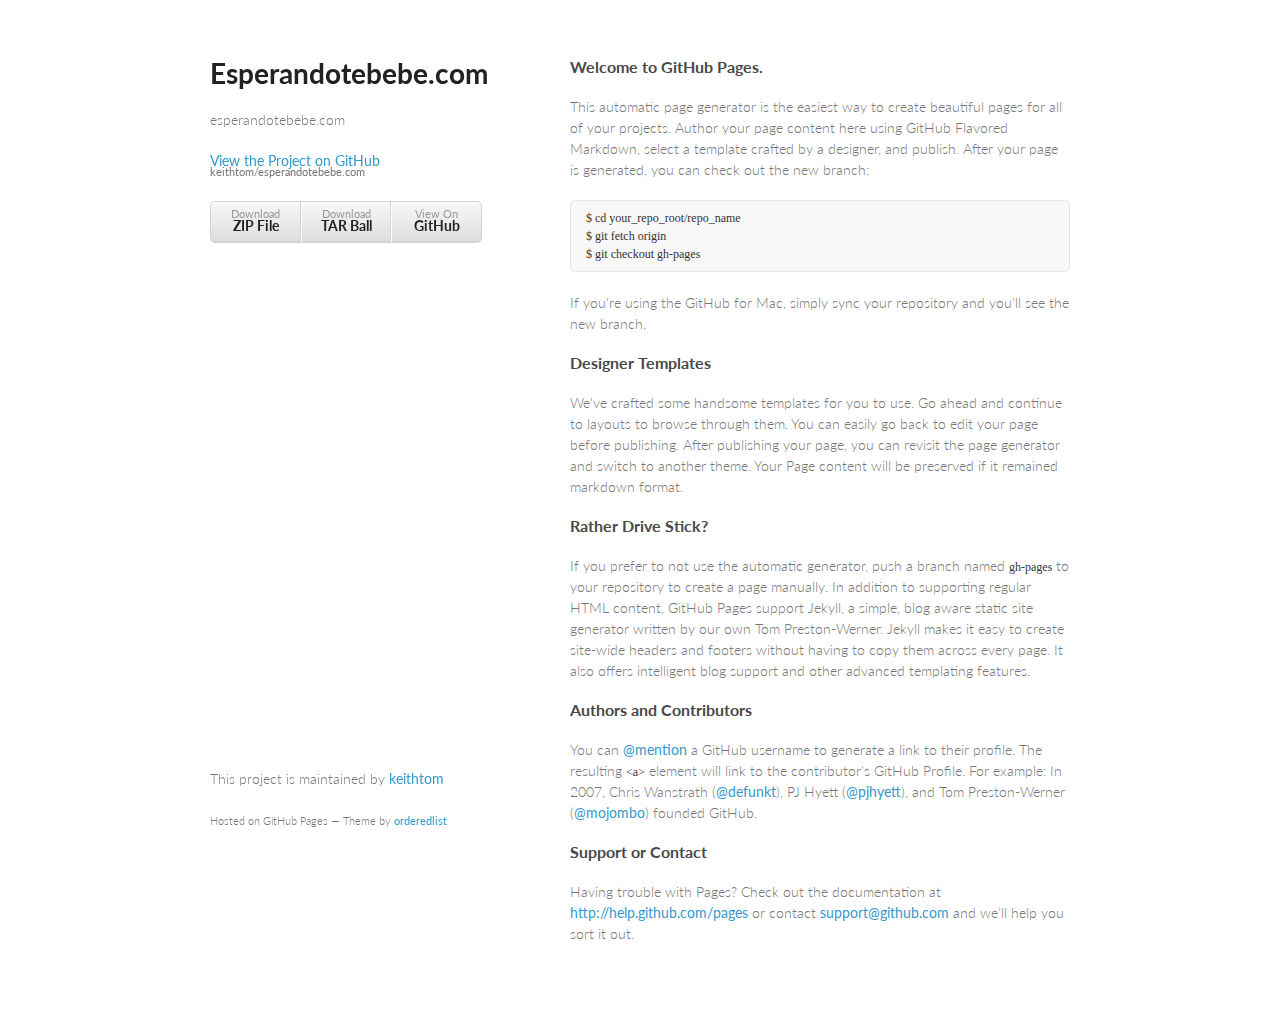
==== index.html @ 800784cc "Create gh-pages branch via GitHub" ====
<!doctype html>
<html>
  <head>
    <meta charset="utf-8">
    <meta http-equiv="X-UA-Compatible" content="chrome=1">
    <title>Esperandotebebe.com by keithtom</title>

    <link rel="stylesheet" href="stylesheets/styles.css">
    <link rel="stylesheet" href="stylesheets/pygment_trac.css">
    <meta name="viewport" content="width=device-width, initial-scale=1, user-scalable=no">
    <!--[if lt IE 9]>
    <script src="//html5shiv.googlecode.com/svn/trunk/html5.js"></script>
    <![endif]-->
  </head>
  <body>
    <div class="wrapper">
      <header>
        <h1>Esperandotebebe.com</h1>
        <p>esperandotebebe.com</p>

        <p class="view"><a href="https://github.com/keithtom/esperandotebebe.com">View the Project on GitHub <small>keithtom/esperandotebebe.com</small></a></p>


        <ul>
          <li><a href="https://github.com/keithtom/esperandotebebe.com/zipball/master">Download <strong>ZIP File</strong></a></li>
          <li><a href="https://github.com/keithtom/esperandotebebe.com/tarball/master">Download <strong>TAR Ball</strong></a></li>
          <li><a href="https://github.com/keithtom/esperandotebebe.com">View On <strong>GitHub</strong></a></li>
        </ul>
      </header>
      <section>
        <h3>Welcome to GitHub Pages.</h3>

<p>This automatic page generator is the easiest way to create beautiful pages for all of your projects. Author your page content here using GitHub Flavored Markdown, select a template crafted by a designer, and publish. After your page is generated, you can check out the new branch:</p>

<pre><code>$ cd your_repo_root/repo_name
$ git fetch origin
$ git checkout gh-pages
</code></pre>

<p>If you're using the GitHub for Mac, simply sync your repository and you'll see the new branch.</p>

<h3>Designer Templates</h3>

<p>We've crafted some handsome templates for you to use. Go ahead and continue to layouts to browse through them. You can easily go back to edit your page before publishing. After publishing your page, you can revisit the page generator and switch to another theme. Your Page content will be preserved if it remained markdown format.</p>

<h3>Rather Drive Stick?</h3>

<p>If you prefer to not use the automatic generator, push a branch named <code>gh-pages</code> to your repository to create a page manually. In addition to supporting regular HTML content, GitHub Pages support Jekyll, a simple, blog aware static site generator written by our own Tom Preston-Werner. Jekyll makes it easy to create site-wide headers and footers without having to copy them across every page. It also offers intelligent blog support and other advanced templating features.</p>

<h3>Authors and Contributors</h3>

<p>You can <a href="https://github.com/blog/821" class="user-mention">@mention</a> a GitHub username to generate a link to their profile. The resulting <code>&lt;a&gt;</code> element will link to the contributor's GitHub Profile. For example: In 2007, Chris Wanstrath (<a href="https://github.com/defunkt" class="user-mention">@defunkt</a>), PJ Hyett (<a href="https://github.com/pjhyett" class="user-mention">@pjhyett</a>), and Tom Preston-Werner (<a href="https://github.com/mojombo" class="user-mention">@mojombo</a>) founded GitHub.</p>

<h3>Support or Contact</h3>

<p>Having trouble with Pages? Check out the documentation at <a href="http://help.github.com/pages">http://help.github.com/pages</a> or contact <a href="mailto:support@github.com">support@github.com</a> and we’ll help you sort it out.</p>
      </section>
      <footer>
        <p>This project is maintained by <a href="https://github.com/keithtom">keithtom</a></p>
        <p><small>Hosted on GitHub Pages &mdash; Theme by <a href="https://github.com/orderedlist">orderedlist</a></small></p>
      </footer>
    </div>
    <script src="javascripts/scale.fix.js"></script>
    
  </body>
</html>
---- stylesheets/styles.css ----
@import url(https://fonts.googleapis.com/css?family=Lato:300italic,700italic,300,700);

body {
  padding:50px;
  font:14px/1.5 Lato, "Helvetica Neue", Helvetica, Arial, sans-serif;
  color:#777;
  font-weight:300;
}

h1, h2, h3, h4, h5, h6 {
  color:#222;
  margin:0 0 20px;
}

p, ul, ol, table, pre, dl {
  margin:0 0 20px;
}

h1, h2, h3 {
  line-height:1.1;
}

h1 {
  font-size:28px;
}

h2 {
  color:#393939;
}

h3, h4, h5, h6 {
  color:#494949;
}

a {
  color:#39c;
  font-weight:400;
  text-decoration:none;
}

a small {
  font-size:11px;
  color:#777;
  margin-top:-0.6em;
  display:block;
}

.wrapper {
  width:860px;
  margin:0 auto;
}

blockquote {
  border-left:1px solid #e5e5e5;
  margin:0;
  padding:0 0 0 20px;
  font-style:italic;
}

code, pre {
  font-family:Monaco, Bitstream Vera Sans Mono, Lucida Console, Terminal;
  color:#333;
  font-size:12px;
}

pre {
  padding:8px 15px;
  background: #f8f8f8;  
  border-radius:5px;
  border:1px solid #e5e5e5;
  overflow-x: auto;
}

table {
  width:100%;
  border-collapse:collapse;
}

th, td {
  text-align:left;
  padding:5px 10px;
  border-bottom:1px solid #e5e5e5;
}

dt {
  color:#444;
  font-weight:700;
}

th {
  color:#444;
}

img {
  max-width:100%;
}

header {
  width:270px;
  float:left;
  position:fixed;
}

header ul {
  list-style:none;
  height:40px;
  
  padding:0;
  
  background: #eee;
  background: -moz-linear-gradient(top, #f8f8f8 0%, #dddddd 100%);
  background: -webkit-gradient(linear, left top, left bottom, color-stop(0%,#f8f8f8), color-stop(100%,#dddddd));
  background: -webkit-linear-gradient(top, #f8f8f8 0%,#dddddd 100%);
  background: -o-linear-gradient(top, #f8f8f8 0%,#dddddd 100%);
  background: -ms-linear-gradient(top, #f8f8f8 0%,#dddddd 100%);
  background: linear-gradient(top, #f8f8f8 0%,#dddddd 100%);
  
  border-radius:5px;
  border:1px solid #d2d2d2;
  box-shadow:inset #fff 0 1px 0, inset rgba(0,0,0,0.03) 0 -1px 0;
  width:270px;
}

header li {
  width:89px;
  float:left;
  border-right:1px solid #d2d2d2;
  height:40px;
}

header ul a {
  line-height:1;
  font-size:11px;
  color:#999;
  display:block;
  text-align:center;
  padding-top:6px;
  height:40px;
}

strong {
  color:#222;
  font-weight:700;
}

header ul li + li {
  width:88px;
  border-left:1px solid #fff;
}

header ul li + li + li {
  border-right:none;
  width:89px;
}

header ul a strong {
  font-size:14px;
  display:block;
  color:#222;
}

section {
  width:500px;
  float:right;
  padding-bottom:50px;
}

small {
  font-size:11px;
}

hr {
  border:0;
  background:#e5e5e5;
  height:1px;
  margin:0 0 20px;
}

footer {
  width:270px;
  float:left;
  position:fixed;
  bottom:50px;
}

@media print, screen and (max-width: 960px) {
  
  div.wrapper {
    width:auto;
    margin:0;
  }
  
  header, section, footer {
    float:none;
    position:static;
    width:auto;
  }
  
  header {
    padding-right:320px;
  }
  
  section {
    border:1px solid #e5e5e5;
    border-width:1px 0;
    padding:20px 0;
    margin:0 0 20px;
  }
  
  header a small {
    display:inline;
  }
  
  header ul {
    position:absolute;
    right:50px;
    top:52px;
  }
}

@media print, screen and (max-width: 720px) {
  body {
    word-wrap:break-word;
  }
  
  header {
    padding:0;
  }
  
  header ul, header p.view {
    position:static;
  }
  
  pre, code {
    word-wrap:normal;
  }
}

@media print, screen and (max-width: 480px) {
  body {
    padding:15px;
  }
  
  header ul {
    display:none;
  }
}

@media print {
  body {
    padding:0.4in;
    font-size:12pt;
    color:#444;
  }
}
---- stylesheets/pygment_trac.css ----
.highlight  { background: #ffffff; }
.highlight .c { color: #999988; font-style: italic } /* Comment */
.highlight .err { color: #a61717; background-color: #e3d2d2 } /* Error */
.highlight .k { font-weight: bold } /* Keyword */
.highlight .o { font-weight: bold } /* Operator */
.highlight .cm { color: #999988; font-style: italic } /* Comment.Multiline */
.highlight .cp { color: #999999; font-weight: bold } /* Comment.Preproc */
.highlight .c1 { color: #999988; font-style: italic } /* Comment.Single */
.highlight .cs { color: #999999; font-weight: bold; font-style: italic } /* Comment.Special */
.highlight .gd { color: #000000; background-color: #ffdddd } /* Generic.Deleted */
.highlight .gd .x { color: #000000; background-color: #ffaaaa } /* Generic.Deleted.Specific */
.highlight .ge { font-style: italic } /* Generic.Emph */
.highlight .gr { color: #aa0000 } /* Generic.Error */
.highlight .gh { color: #999999 } /* Generic.Heading */
.highlight .gi { color: #000000; background-color: #ddffdd } /* Generic.Inserted */
.highlight .gi .x { color: #000000; background-color: #aaffaa } /* Generic.Inserted.Specific */
.highlight .go { color: #888888 } /* Generic.Output */
.highlight .gp { color: #555555 } /* Generic.Prompt */
.highlight .gs { font-weight: bold } /* Generic.Strong */
.highlight .gu { color: #800080; font-weight: bold; } /* Generic.Subheading */
.highlight .gt { color: #aa0000 } /* Generic.Traceback */
.highlight .kc { font-weight: bold } /* Keyword.Constant */
.highlight .kd { font-weight: bold } /* Keyword.Declaration */
.highlight .kn { font-weight: bold } /* Keyword.Namespace */
.highlight .kp { font-weight: bold } /* Keyword.Pseudo */
.highlight .kr { font-weight: bold } /* Keyword.Reserved */
.highlight .kt { color: #445588; font-weight: bold } /* Keyword.Type */
.highlight .m { color: #009999 } /* Literal.Number */
.highlight .s { color: #d14 } /* Literal.String */
.highlight .na { color: #008080 } /* Name.Attribute */
.highlight .nb { color: #0086B3 } /* Name.Builtin */
.highlight .nc { color: #445588; font-weight: bold } /* Name.Class */
.highlight .no { color: #008080 } /* Name.Constant */
.highlight .ni { color: #800080 } /* Name.Entity */
.highlight .ne { color: #990000; font-weight: bold } /* Name.Exception */
.highlight .nf { color: #990000; font-weight: bold } /* Name.Function */
.highlight .nn { color: #555555 } /* Name.Namespace */
.highlight .nt { color: #000080 } /* Name.Tag */
.highlight .nv { color: #008080 } /* Name.Variable */
.highlight .ow { font-weight: bold } /* Operator.Word */
.highlight .w { color: #bbbbbb } /* Text.Whitespace */
.highlight .mf { color: #009999 } /* Literal.Number.Float */
.highlight .mh { color: #009999 } /* Literal.Number.Hex */
.highlight .mi { color: #009999 } /* Literal.Number.Integer */
.highlight .mo { color: #009999 } /* Literal.Number.Oct */
.highlight .sb { color: #d14 } /* Literal.String.Backtick */
.highlight .sc { color: #d14 } /* Literal.String.Char */
.highlight .sd { color: #d14 } /* Literal.String.Doc */
.highlight .s2 { color: #d14 } /* Literal.String.Double */
.highlight .se { color: #d14 } /* Literal.String.Escape */
.highlight .sh { color: #d14 } /* Literal.String.Heredoc */
.highlight .si { color: #d14 } /* Literal.String.Interpol */
.highlight .sx { color: #d14 } /* Literal.String.Other */
.highlight .sr { color: #009926 } /* Literal.String.Regex */
.highlight .s1 { color: #d14 } /* Literal.String.Single */
.highlight .ss { color: #990073 } /* Literal.String.Symbol */
.highlight .bp { color: #999999 } /* Name.Builtin.Pseudo */
.highlight .vc { color: #008080 } /* Name.Variable.Class */
.highlight .vg { color: #008080 } /* Name.Variable.Global */
.highlight .vi { color: #008080 } /* Name.Variable.Instance */
.highlight .il { color: #009999 } /* Literal.Number.Integer.Long */

.type-csharp .highlight .k { color: #0000FF }
.type-csharp .highlight .kt { color: #0000FF }
.type-csharp .highlight .nf { color: #000000; font-weight: normal }
.type-csharp .highlight .nc { color: #2B91AF }
.type-csharp .highlight .nn { color: #000000 }
.type-csharp .highlight .s { color: #A31515 }
.type-csharp .highlight .sc { color: #A31515 }
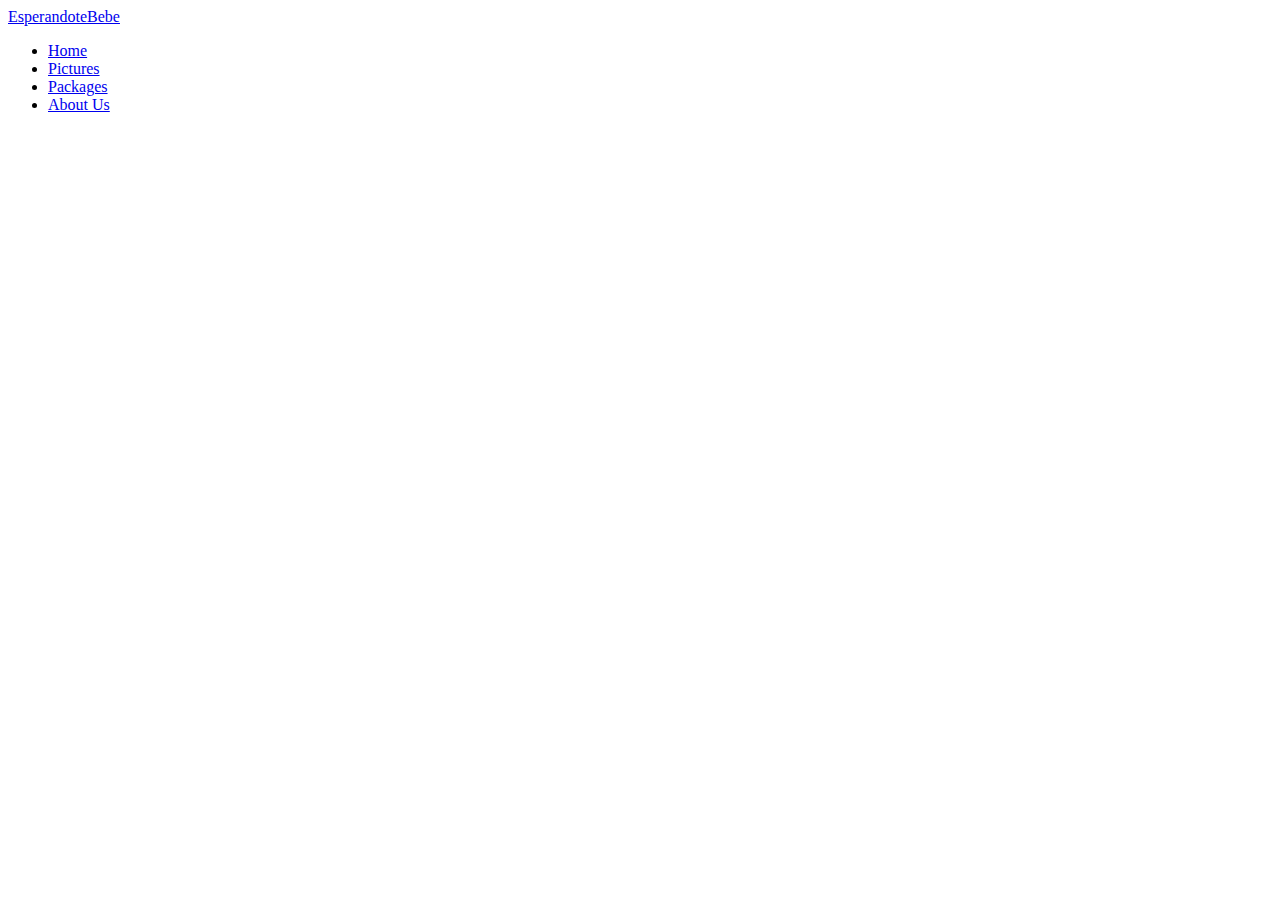
==== commit 651306a2: "header draft" ====
--- a/index.html
+++ b/index.html
@@ -1,66 +1,39 @@
-<!doctype html>
-<html>
+<!DOCTYPE html>
+<html lang="en">
   <head>
     <meta charset="utf-8">
-    <meta http-equiv="X-UA-Compatible" content="chrome=1">
-    <title>Esperandotebebe.com by keithtom</title>
+    <title>Esperandotebebe.com</title>
+    <meta name="viewport" content="width=device-width, initial-scale=1.0">
 
-    <link rel="stylesheet" href="stylesheets/styles.css">
-    <link rel="stylesheet" href="stylesheets/pygment_trac.css">
-    <meta name="viewport" content="width=device-width, initial-scale=1, user-scalable=no">
+    <link href="css/bootstrap.min.css" rel="stylesheet">
+    <link href="css/bootstrap-responsive.min.css" rel="stylesheet">
+
+    <!-- Le HTML5 shim, for IE6-8 support of HTML5 elements -->
     <!--[if lt IE 9]>
-    <script src="//html5shiv.googlecode.com/svn/trunk/html5.js"></script>
+      <script src="http://html5shim.googlecode.com/svn/trunk/html5.js"></script>
     <![endif]-->
+
+    <link rel="shortcut icon" href="/img/favicon.ico">
   </head>
   <body>
-    <div class="wrapper">
-      <header>
-        <h1>Esperandotebebe.com</h1>
-        <p>esperandotebebe.com</p>
-
-        <p class="view"><a href="https://github.com/keithtom/esperandotebebe.com">View the Project on GitHub <small>keithtom/esperandotebebe.com</small></a></p>
-
-
-        <ul>
-          <li><a href="https://github.com/keithtom/esperandotebebe.com/zipball/master">Download <strong>ZIP File</strong></a></li>
-          <li><a href="https://github.com/keithtom/esperandotebebe.com/tarball/master">Download <strong>TAR Ball</strong></a></li>
-          <li><a href="https://github.com/keithtom/esperandotebebe.com">View On <strong>GitHub</strong></a></li>
-        </ul>
-      </header>
-      <section>
-        <h3>Welcome to GitHub Pages.</h3>
-
-<p>This automatic page generator is the easiest way to create beautiful pages for all of your projects. Author your page content here using GitHub Flavored Markdown, select a template crafted by a designer, and publish. After your page is generated, you can check out the new branch:</p>
-
-<pre><code>$ cd your_repo_root/repo_name
-$ git fetch origin
-$ git checkout gh-pages
-</code></pre>
-
-<p>If you're using the GitHub for Mac, simply sync your repository and you'll see the new branch.</p>
-
-<h3>Designer Templates</h3>
-
-<p>We've crafted some handsome templates for you to use. Go ahead and continue to layouts to browse through them. You can easily go back to edit your page before publishing. After publishing your page, you can revisit the page generator and switch to another theme. Your Page content will be preserved if it remained markdown format.</p>
-
-<h3>Rather Drive Stick?</h3>
-
-<p>If you prefer to not use the automatic generator, push a branch named <code>gh-pages</code> to your repository to create a page manually. In addition to supporting regular HTML content, GitHub Pages support Jekyll, a simple, blog aware static site generator written by our own Tom Preston-Werner. Jekyll makes it easy to create site-wide headers and footers without having to copy them across every page. It also offers intelligent blog support and other advanced templating features.</p>
-
-<h3>Authors and Contributors</h3>
-
-<p>You can <a href="https://github.com/blog/821" class="user-mention">@mention</a> a GitHub username to generate a link to their profile. The resulting <code>&lt;a&gt;</code> element will link to the contributor's GitHub Profile. For example: In 2007, Chris Wanstrath (<a href="https://github.com/defunkt" class="user-mention">@defunkt</a>), PJ Hyett (<a href="https://github.com/pjhyett" class="user-mention">@pjhyett</a>), and Tom Preston-Werner (<a href="https://github.com/mojombo" class="user-mention">@mojombo</a>) founded GitHub.</p>
-
-<h3>Support or Contact</h3>
-
-<p>Having trouble with Pages? Check out the documentation at <a href="http://help.github.com/pages">http://help.github.com/pages</a> or contact <a href="mailto:support@github.com">support@github.com</a> and we’ll help you sort it out.</p>
-      </section>
-      <footer>
-        <p>This project is maintained by <a href="https://github.com/keithtom">keithtom</a></p>
-        <p><small>Hosted on GitHub Pages &mdash; Theme by <a href="https://github.com/orderedlist">orderedlist</a></small></p>
-      </footer>
+    <div class="navbar navbar-fixed-top">
+      <div class="navbar-inner">
+        <div class="container">
+          <a class="brand" href="#">
+            EsperandoteBebe
+          </a>
+          <ul class="nav pull-right">
+            <li class="active">
+              <a href="#">Home</a>
+            </li>
+            <li><a href="#">Pictures</a></li>
+            <li><a href="#">Packages</a></li>
+            <li><a href="#">About Us</a></li>
+          </ul>
+        </div>
+      </div>
     </div>
-    <script src="javascripts/scale.fix.js"></script>
-    
+    <script src="https://ajax.googleapis.com/ajax/libs/jquery/1.7.2/jquery.js"></script>
+    <script src="js/bootstrap.min.js"></script>
   </body>
-</html>+</html>
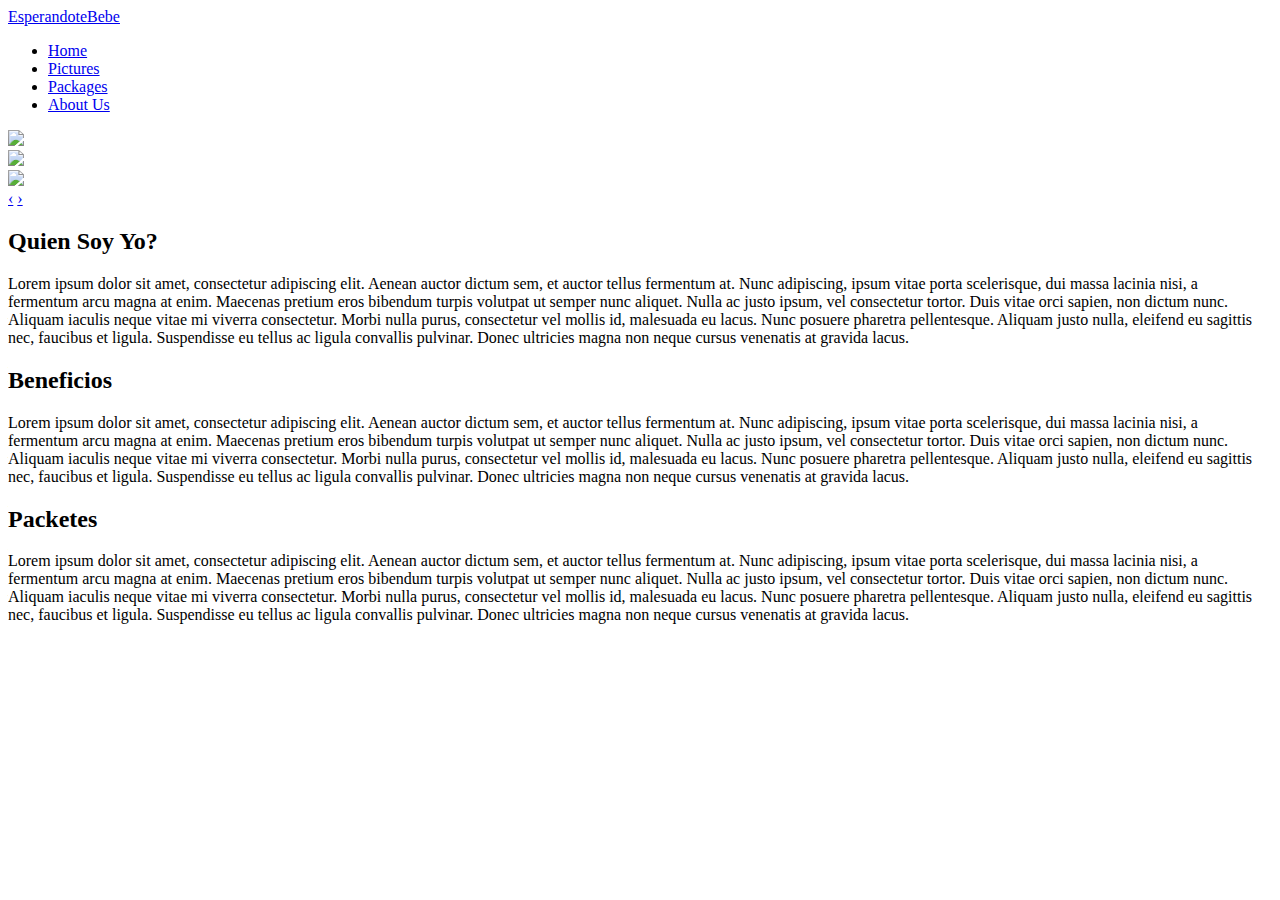
==== commit 587a8601: "add google analytics" ====
--- a/index.html
+++ b/index.html
@@ -6,7 +6,7 @@
     <meta name="viewport" content="width=device-width, initial-scale=1.0">
 
     <link href="css/bootstrap.min.css" rel="stylesheet">
-    <link href="css/bootstrap-responsive.min.css" rel="stylesheet">
+    <link href="css/esperandotebebe.css" rel="stylesheet">
 
     <!-- Le HTML5 shim, for IE6-8 support of HTML5 elements -->
     <!--[if lt IE 9]>
@@ -16,6 +16,8 @@
     <link rel="shortcut icon" href="/img/favicon.ico">
   </head>
   <body>
+
+    <!-- Navbar -->
     <div class="navbar navbar-fixed-top">
       <div class="navbar-inner">
         <div class="container">
@@ -33,7 +35,57 @@
         </div>
       </div>
     </div>
+
+    <div class="container">
+      <div class="row">
+        <div class="span12">
+          <!-- Carousel -->
+          <div id="myCarousel" class="carousel slide">
+            <div class="carousel-inner">
+              <div class="active item">
+                <img src="img/carousel/mama1.jpg"/>
+              </div>
+              <div class="item">
+                <img src="img/carousel/work5.jpg"/>
+              </div>
+              <div class="item">
+                <img src="img/carousel/work4.jpg"/>
+              </div>
+            </div>
+            <!-- Carousel nav -->
+            <a class="carousel-control left" href="#myCarousel" data-slide="prev">&lsaquo;</a>
+            <a class="carousel-control right" href="#myCarousel" data-slide="next">&rsaquo;</a>
+          </div>
+        </div>
+      </div>
+
+      <div class="row">
+        <div class="span4">
+          <h2>Quien Soy Yo?</h2>
+          <p>
+            Lorem ipsum dolor sit amet, consectetur adipiscing elit. Aenean auctor dictum sem, et auctor tellus fermentum at. Nunc adipiscing, ipsum vitae porta scelerisque, dui massa lacinia nisi, a fermentum arcu magna at enim. Maecenas pretium eros bibendum turpis volutpat ut semper nunc aliquet. Nulla ac justo ipsum, vel consectetur tortor. Duis vitae orci sapien, non dictum nunc. Aliquam iaculis neque vitae mi viverra consectetur. Morbi nulla purus, consectetur vel mollis id, malesuada eu lacus. Nunc posuere pharetra pellentesque. Aliquam justo nulla, eleifend eu sagittis nec, faucibus et ligula. Suspendisse eu tellus ac ligula convallis pulvinar. Donec ultricies magna non neque cursus venenatis at gravida lacus.
+          </p>
+        </div>
+        <div class="span4">
+          <h2>Beneficios</h2>
+          <p>
+            Lorem ipsum dolor sit amet, consectetur adipiscing elit. Aenean auctor dictum sem, et auctor tellus fermentum at. Nunc adipiscing, ipsum vitae porta scelerisque, dui massa lacinia nisi, a fermentum arcu magna at enim. Maecenas pretium eros bibendum turpis volutpat ut semper nunc aliquet. Nulla ac justo ipsum, vel consectetur tortor. Duis vitae orci sapien, non dictum nunc. Aliquam iaculis neque vitae mi viverra consectetur. Morbi nulla purus, consectetur vel mollis id, malesuada eu lacus. Nunc posuere pharetra pellentesque. Aliquam justo nulla, eleifend eu sagittis nec, faucibus et ligula. Suspendisse eu tellus ac ligula convallis pulvinar. Donec ultricies magna non neque cursus venenatis at gravida lacus.
+          </p>
+        </div>
+        <div class="span4">
+          <h2>Packetes</h2>
+          <p>
+            Lorem ipsum dolor sit amet, consectetur adipiscing elit. Aenean auctor dictum sem, et auctor tellus fermentum at. Nunc adipiscing, ipsum vitae porta scelerisque, dui massa lacinia nisi, a fermentum arcu magna at enim. Maecenas pretium eros bibendum turpis volutpat ut semper nunc aliquet. Nulla ac justo ipsum, vel consectetur tortor. Duis vitae orci sapien, non dictum nunc. Aliquam iaculis neque vitae mi viverra consectetur. Morbi nulla purus, consectetur vel mollis id, malesuada eu lacus. Nunc posuere pharetra pellentesque. Aliquam justo nulla, eleifend eu sagittis nec, faucibus et ligula. Suspendisse eu tellus ac ligula convallis pulvinar. Donec ultricies magna non neque cursus venenatis at gravida lacus.
+          </p>
+        </div>
+      </div>
+    </div>
+
     <script src="https://ajax.googleapis.com/ajax/libs/jquery/1.7.2/jquery.js"></script>
     <script src="js/bootstrap.min.js"></script>
+    <script src="js/google_analytics.js"></script>
+    <script type="text/javascript">
+      $('.carousel').carousel();
+    </script>
   </body>
 </html>
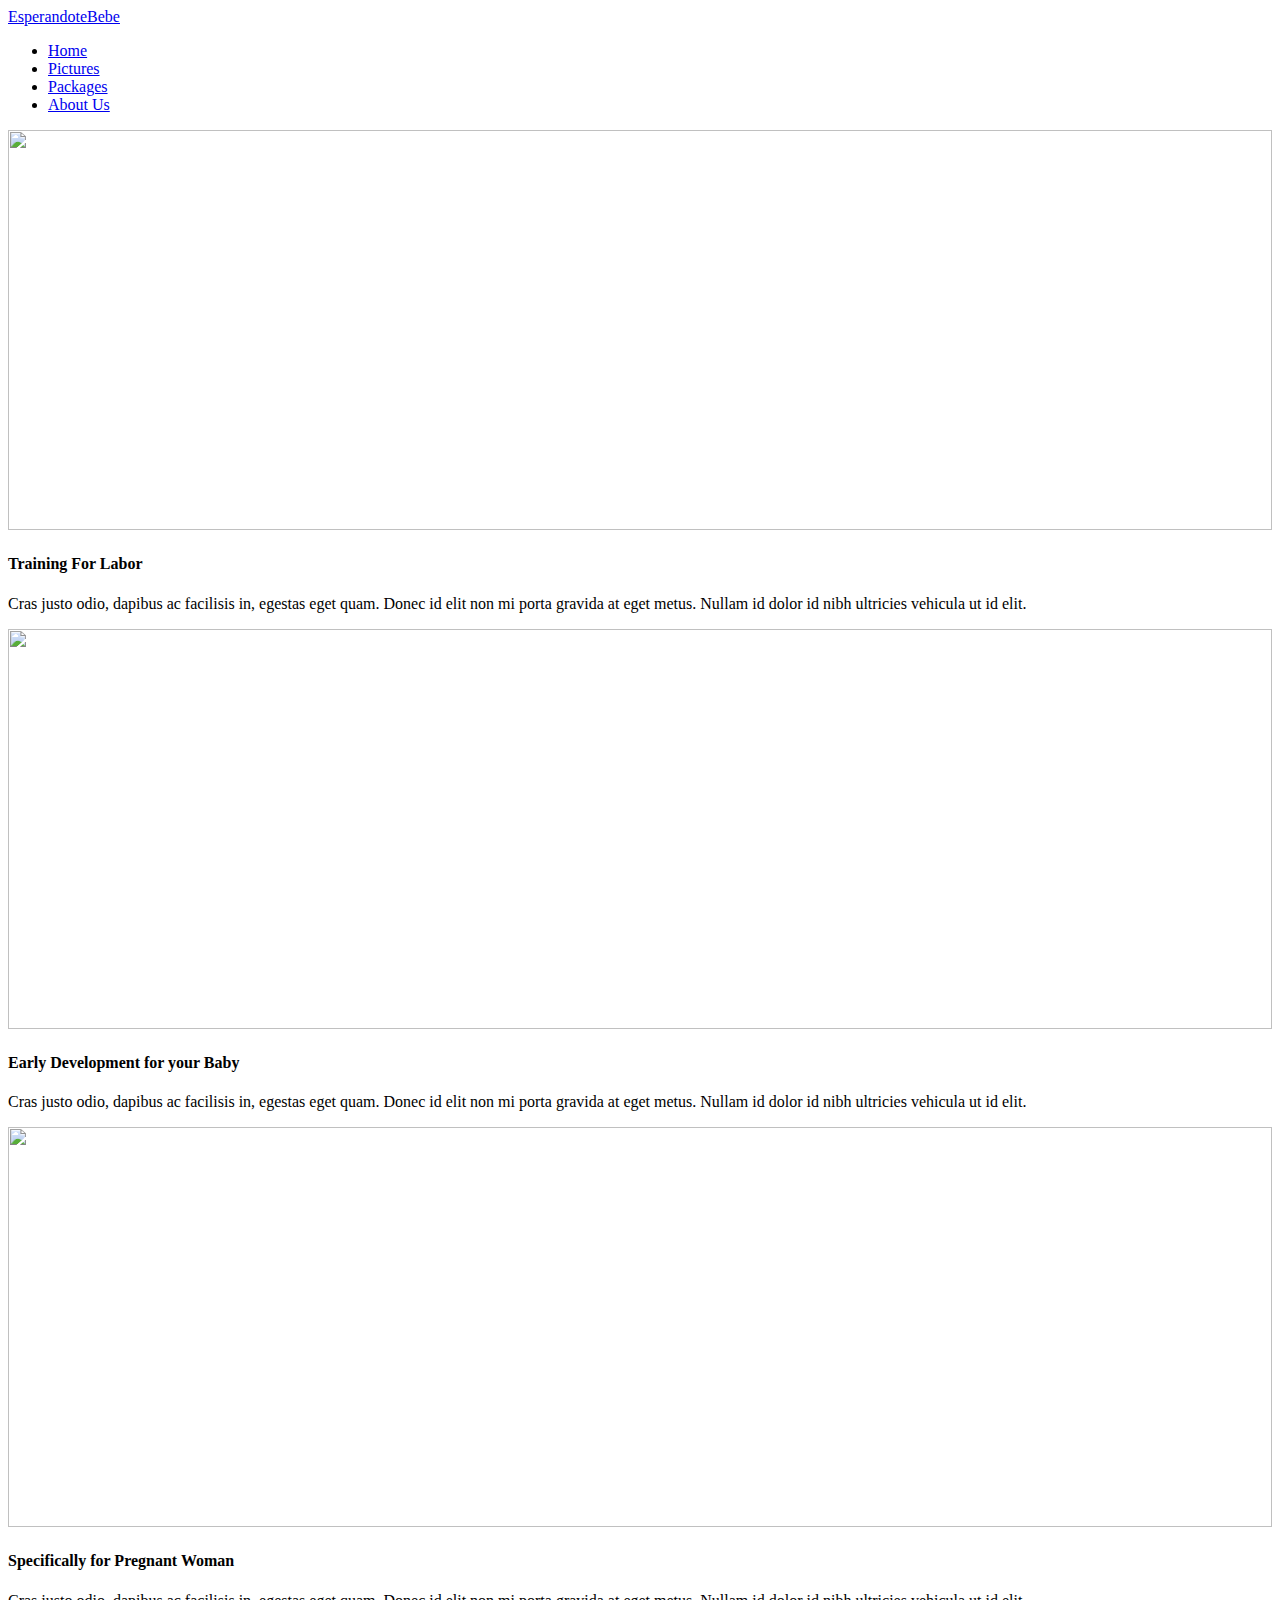
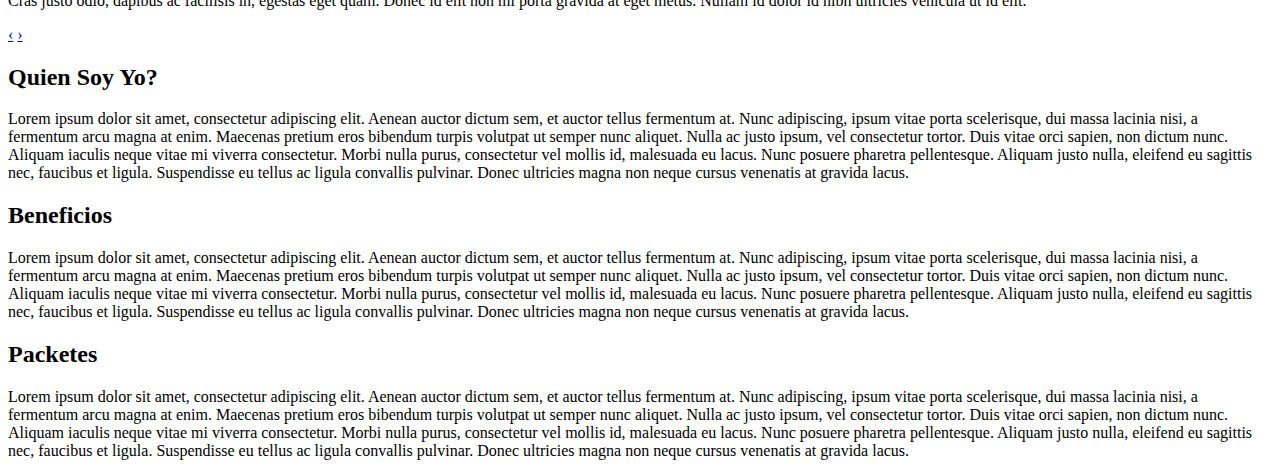
==== commit 7b955e55: "add carousel captions, force images to scale 400px.  remove unnecessary javascript" ====
--- a/index.html
+++ b/index.html
@@ -43,13 +43,25 @@
           <div id="myCarousel" class="carousel slide">
             <div class="carousel-inner">
               <div class="active item">
-                <img src="img/carousel/mama1.jpg"/>
+                <img width="100%" height="400px" src="img/carousel/mama1.jpg"/>
+                <div class="carousel-caption">
+                  <h4>Training For Labor</h4>
+                  <p>Cras justo odio, dapibus ac facilisis in, egestas eget quam. Donec id elit non mi porta gravida at eget metus. Nullam id dolor id nibh ultricies vehicula ut id elit.</p>
+                </div>
               </div>
               <div class="item">
-                <img src="img/carousel/work5.jpg"/>
+                <img width="100%" height="400px" src="img/carousel/work5.jpg"/>
+                <div class="carousel-caption">
+                  <h4>Early Development for your Baby</h4>
+                  <p>Cras justo odio, dapibus ac facilisis in, egestas eget quam. Donec id elit non mi porta gravida at eget metus. Nullam id dolor id nibh ultricies vehicula ut id elit.</p>
+                </div>
               </div>
               <div class="item">
-                <img src="img/carousel/work4.jpg"/>
+                <img width="100%" height="400px" src="img/carousel/work4.jpg"/>
+                <div class="carousel-caption">
+                  <h4>Specifically for Pregnant Woman</h4>
+                  <p>Cras justo odio, dapibus ac facilisis in, egestas eget quam. Donec id elit non mi porta gravida at eget metus. Nullam id dolor id nibh ultricies vehicula ut id elit.</p>
+                </div>
               </div>
             </div>
             <!-- Carousel nav -->
@@ -85,7 +97,6 @@
     <script src="js/bootstrap.min.js"></script>
     <script src="js/google_analytics.js"></script>
     <script type="text/javascript">
-      $('.carousel').carousel();
     </script>
   </body>
 </html>
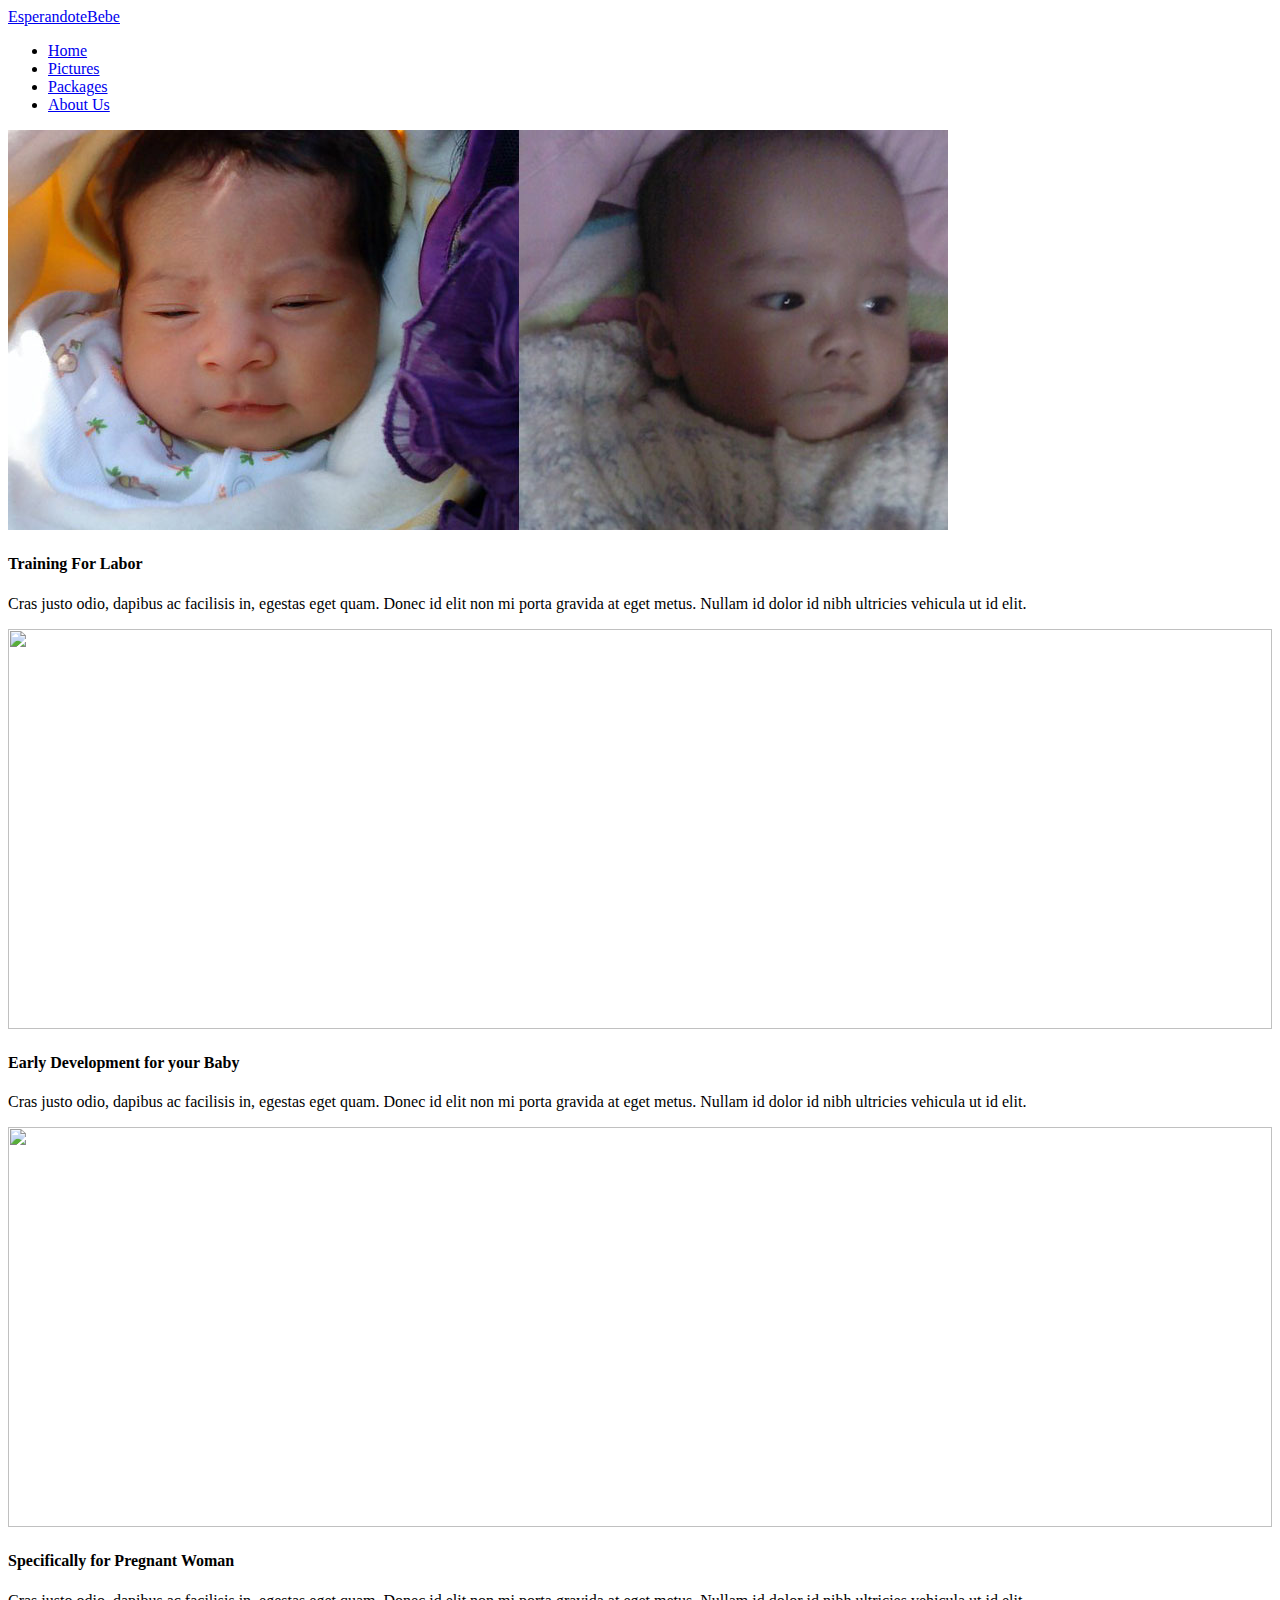
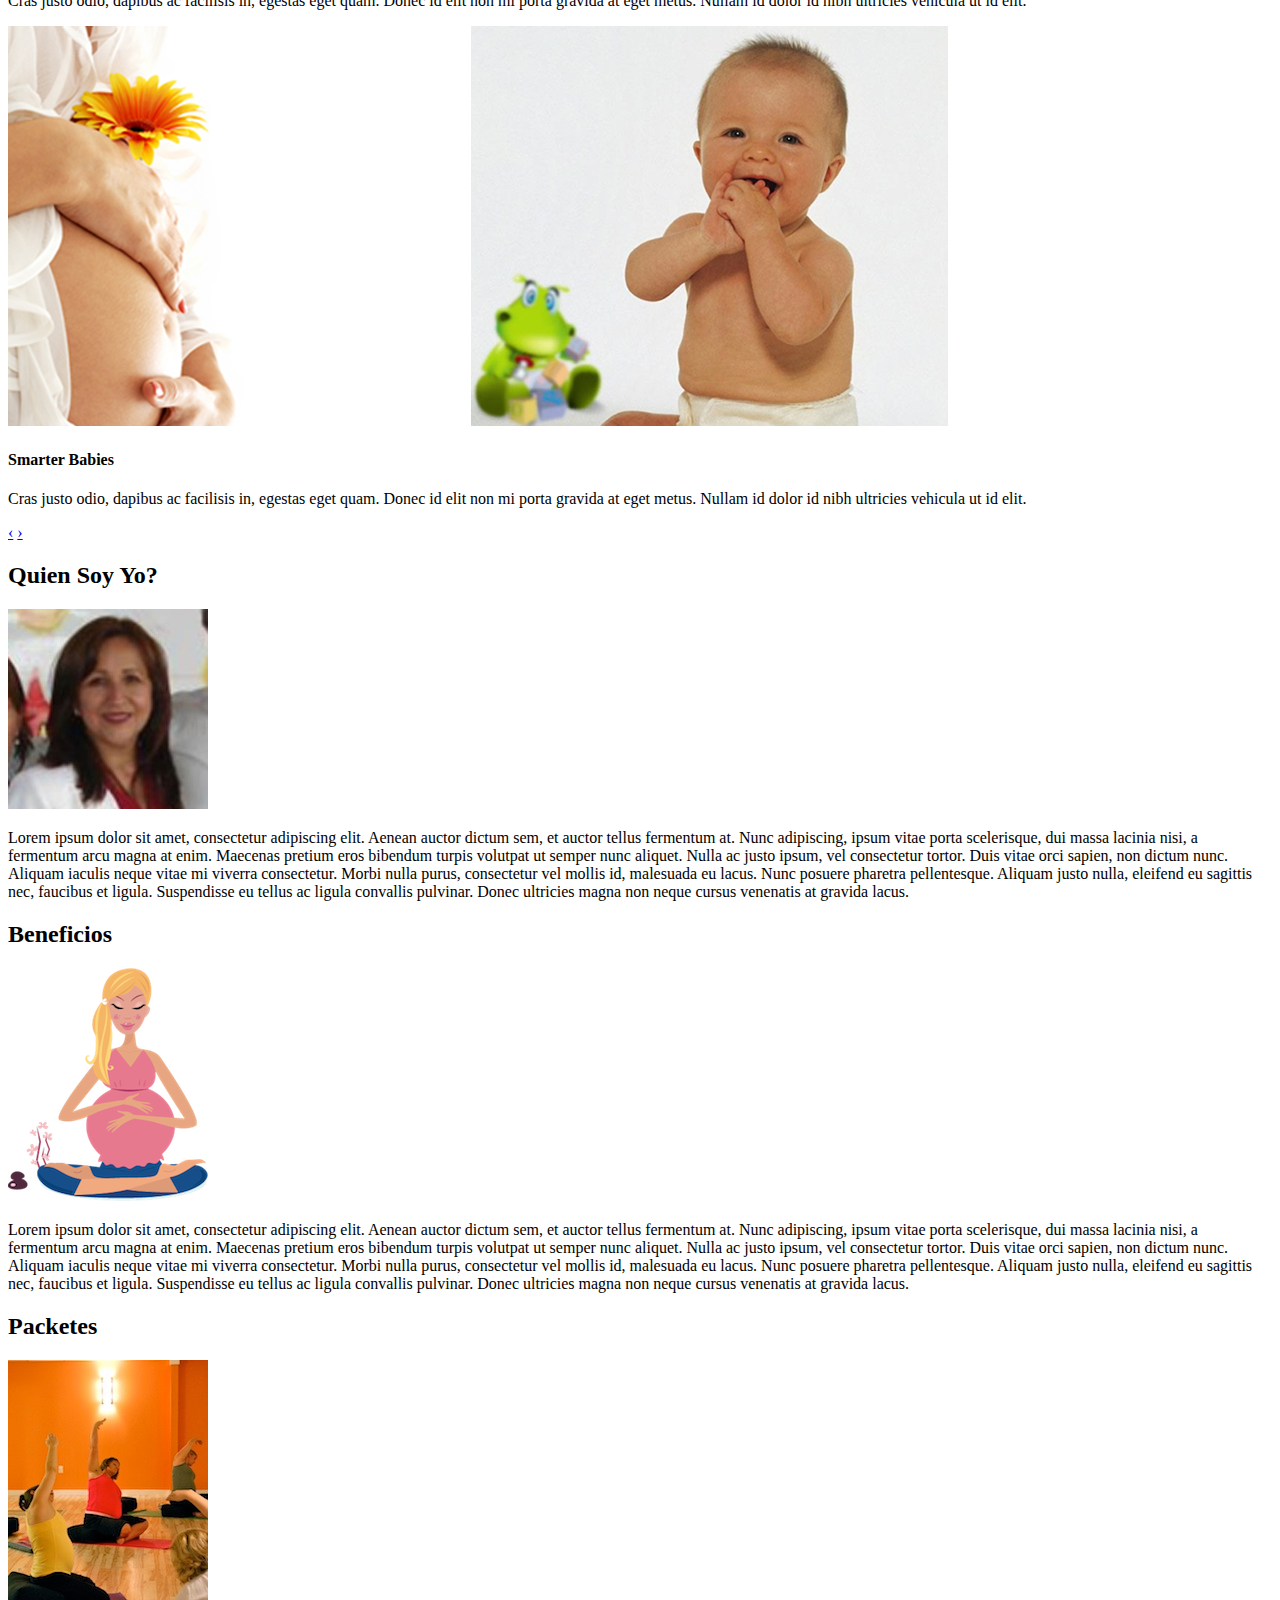
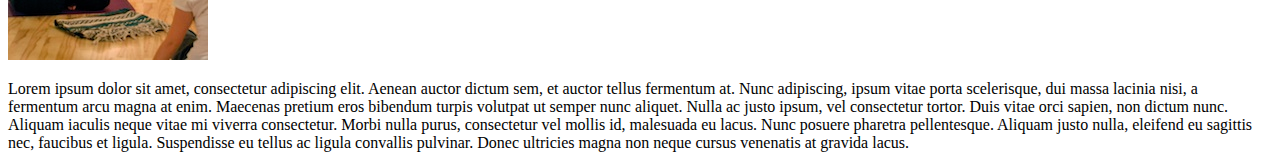
==== commit ab236a9f: "add new carousel images and column images" ====
--- a/index.html
+++ b/index.html
@@ -43,7 +43,7 @@
           <div id="myCarousel" class="carousel slide">
             <div class="carousel-inner">
               <div class="active item">
-                <img width="100%" height="400px" src="img/carousel/mama1.jpg"/>
+                <img src="img/carousel/bebe1.jpg"/>
                 <div class="carousel-caption">
                   <h4>Training For Labor</h4>
                   <p>Cras justo odio, dapibus ac facilisis in, egestas eget quam. Donec id elit non mi porta gravida at eget metus. Nullam id dolor id nibh ultricies vehicula ut id elit.</p>
@@ -63,6 +63,13 @@
                   <p>Cras justo odio, dapibus ac facilisis in, egestas eget quam. Donec id elit non mi porta gravida at eget metus. Nullam id dolor id nibh ultricies vehicula ut id elit.</p>
                 </div>
               </div>
+              <div class="item">
+                <img src="img/carousel/smartbaby1.jpg"/>
+                <div class="carousel-caption">
+                  <h4>Smarter Babies</h4>
+                  <p>Cras justo odio, dapibus ac facilisis in, egestas eget quam. Donec id elit non mi porta gravida at eget metus. Nullam id dolor id nibh ultricies vehicula ut id elit.</p>
+                </div>
+              </div>
             </div>
             <!-- Carousel nav -->
             <a class="carousel-control left" href="#myCarousel" data-slide="prev">&lsaquo;</a>
@@ -74,18 +81,21 @@
       <div class="row">
         <div class="span4">
           <h2>Quien Soy Yo?</h2>
+          <img src="img/rebeca.jpg" />
           <p>
             Lorem ipsum dolor sit amet, consectetur adipiscing elit. Aenean auctor dictum sem, et auctor tellus fermentum at. Nunc adipiscing, ipsum vitae porta scelerisque, dui massa lacinia nisi, a fermentum arcu magna at enim. Maecenas pretium eros bibendum turpis volutpat ut semper nunc aliquet. Nulla ac justo ipsum, vel consectetur tortor. Duis vitae orci sapien, non dictum nunc. Aliquam iaculis neque vitae mi viverra consectetur. Morbi nulla purus, consectetur vel mollis id, malesuada eu lacus. Nunc posuere pharetra pellentesque. Aliquam justo nulla, eleifend eu sagittis nec, faucibus et ligula. Suspendisse eu tellus ac ligula convallis pulvinar. Donec ultricies magna non neque cursus venenatis at gravida lacus.
           </p>
         </div>
         <div class="span4">
           <h2>Beneficios</h2>
+          <img src="img/benefits.png" />
           <p>
             Lorem ipsum dolor sit amet, consectetur adipiscing elit. Aenean auctor dictum sem, et auctor tellus fermentum at. Nunc adipiscing, ipsum vitae porta scelerisque, dui massa lacinia nisi, a fermentum arcu magna at enim. Maecenas pretium eros bibendum turpis volutpat ut semper nunc aliquet. Nulla ac justo ipsum, vel consectetur tortor. Duis vitae orci sapien, non dictum nunc. Aliquam iaculis neque vitae mi viverra consectetur. Morbi nulla purus, consectetur vel mollis id, malesuada eu lacus. Nunc posuere pharetra pellentesque. Aliquam justo nulla, eleifend eu sagittis nec, faucibus et ligula. Suspendisse eu tellus ac ligula convallis pulvinar. Donec ultricies magna non neque cursus venenatis at gravida lacus.
           </p>
         </div>
         <div class="span4">
           <h2>Packetes</h2>
+          <img src="img/packages.jpg" />
           <p>
             Lorem ipsum dolor sit amet, consectetur adipiscing elit. Aenean auctor dictum sem, et auctor tellus fermentum at. Nunc adipiscing, ipsum vitae porta scelerisque, dui massa lacinia nisi, a fermentum arcu magna at enim. Maecenas pretium eros bibendum turpis volutpat ut semper nunc aliquet. Nulla ac justo ipsum, vel consectetur tortor. Duis vitae orci sapien, non dictum nunc. Aliquam iaculis neque vitae mi viverra consectetur. Morbi nulla purus, consectetur vel mollis id, malesuada eu lacus. Nunc posuere pharetra pellentesque. Aliquam justo nulla, eleifend eu sagittis nec, faucibus et ligula. Suspendisse eu tellus ac ligula convallis pulvinar. Donec ultricies magna non neque cursus venenatis at gravida lacus.
           </p>
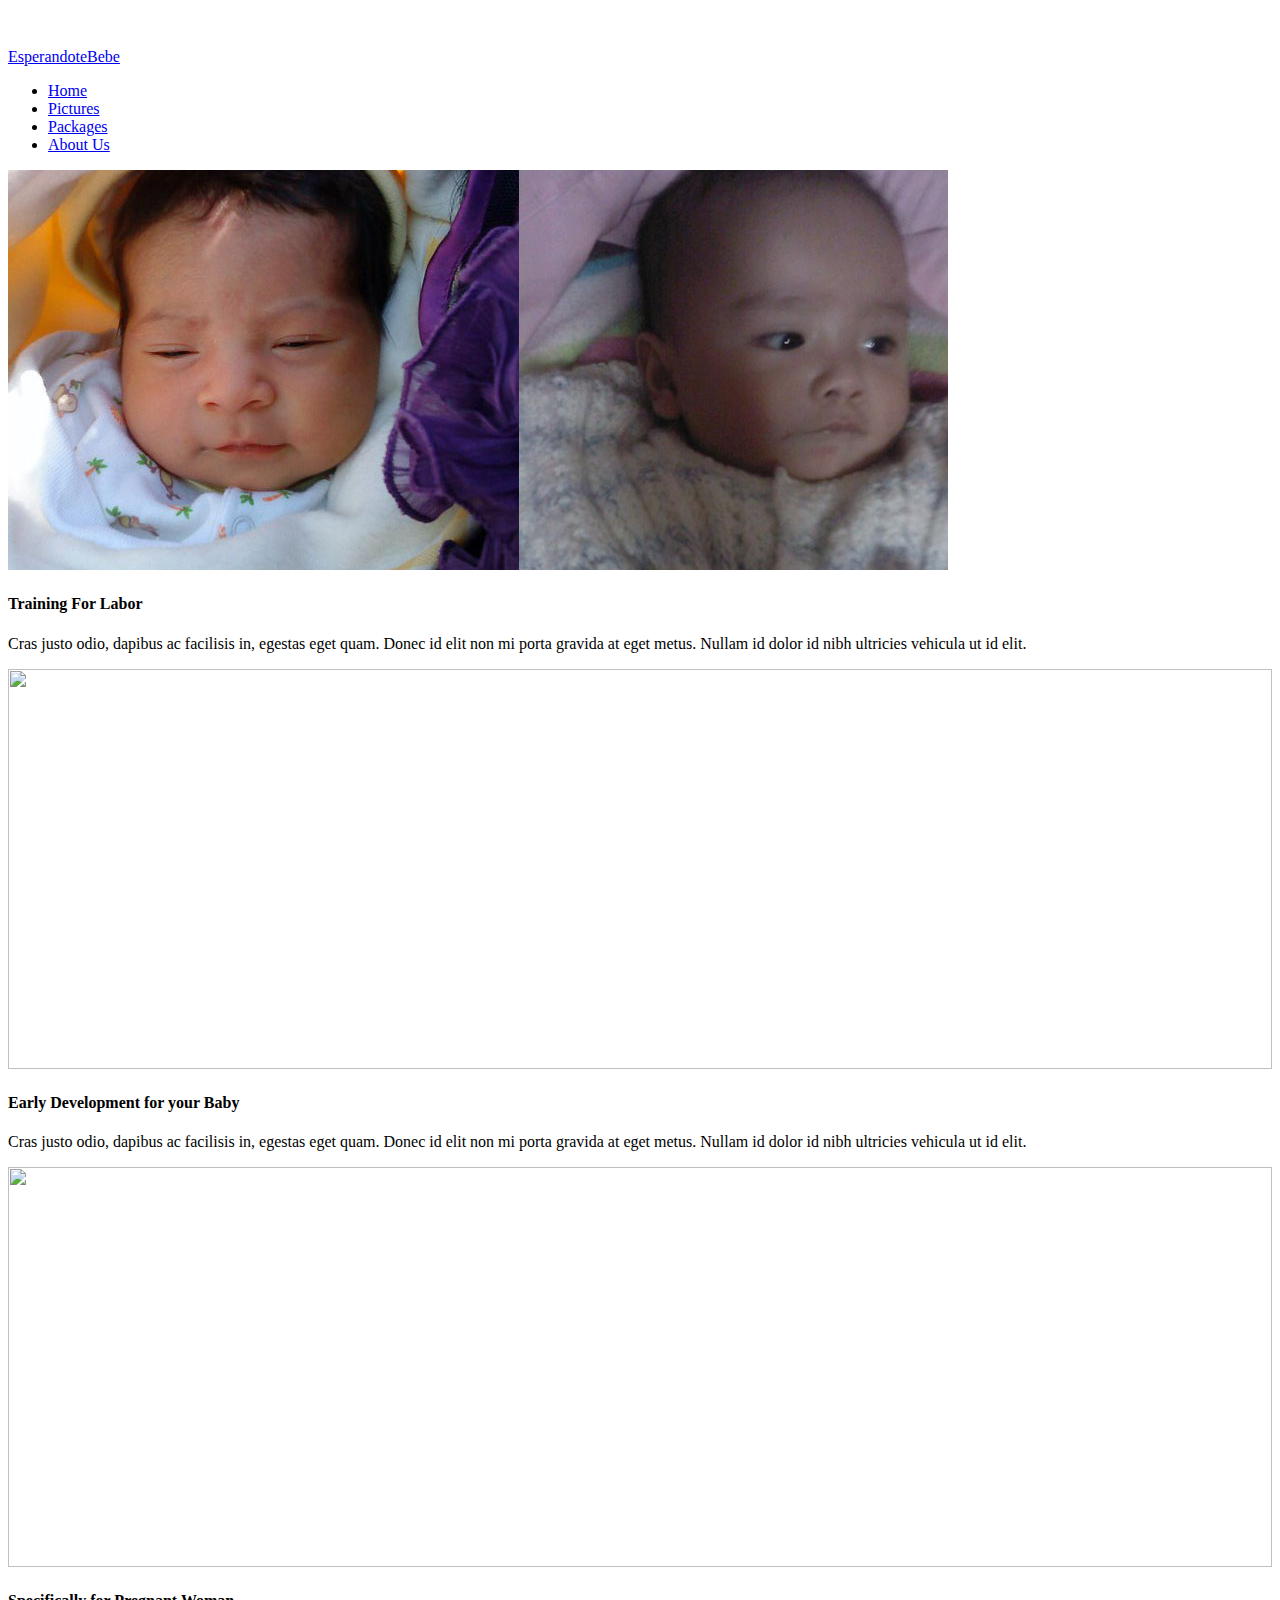
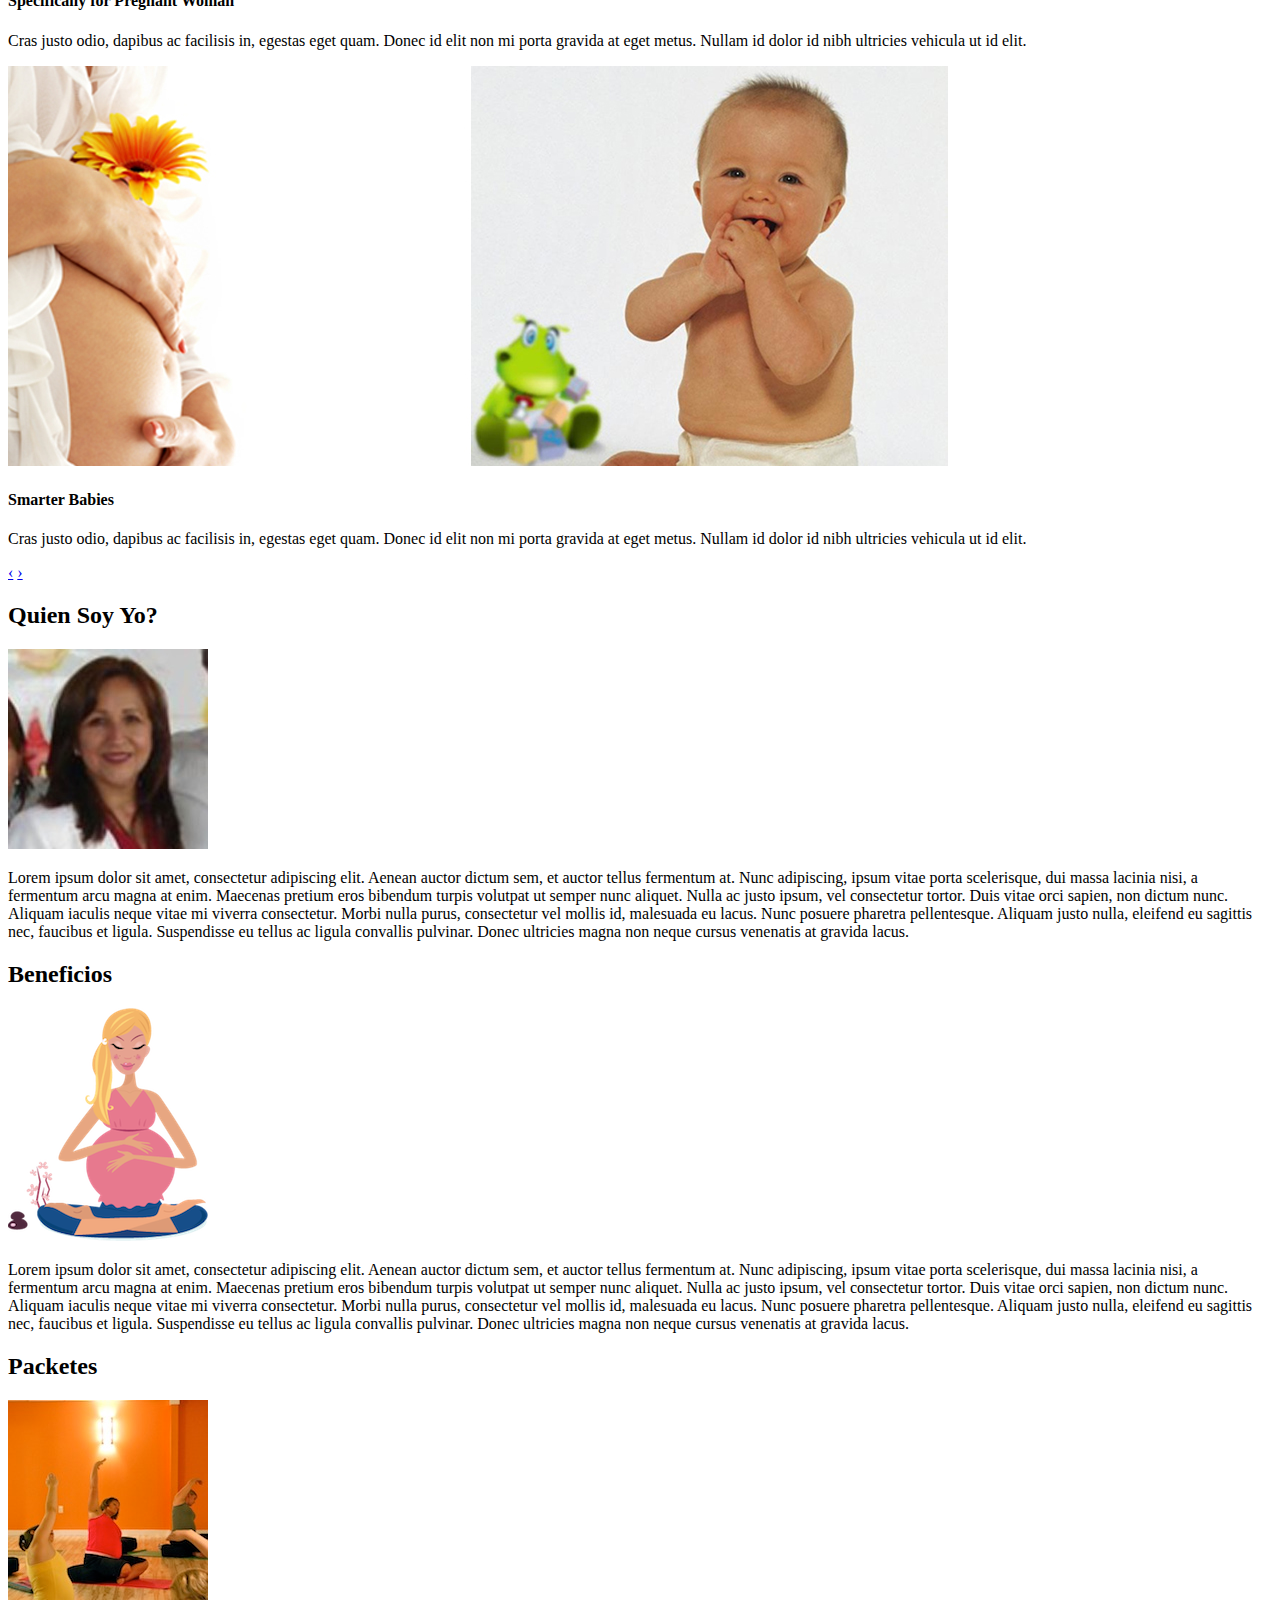
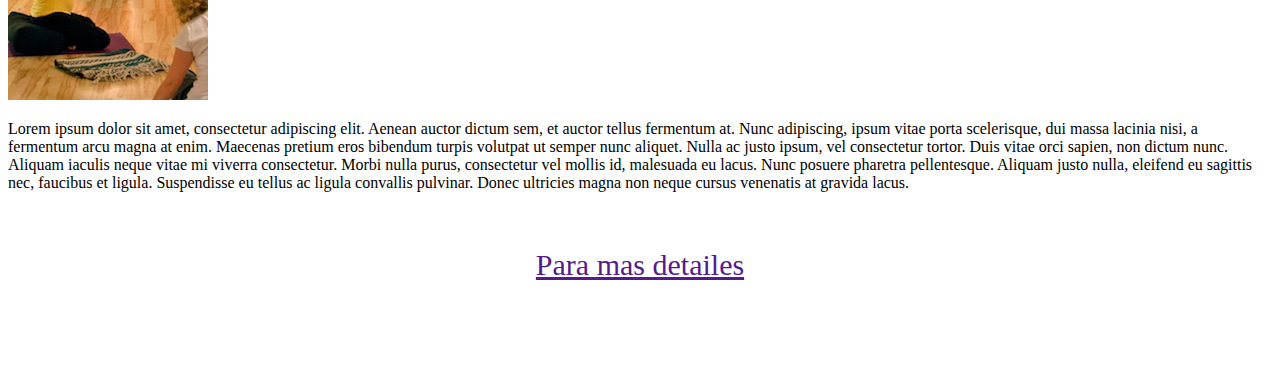
==== commit 140fec92: "added the button at the bottom" ====
--- a/index.html
+++ b/index.html
@@ -101,6 +101,14 @@
           </p>
         </div>
       </div>
+
+      <div class="row">
+        <div class="span12">
+          <div style="text-align: center; padding: 40px 0;">
+            <a class="btn btn-danger btn-large" href="" style="font-size: 30px;">Para mas detailes</a>
+          </div>
+        </div>
+      </div>
     </div>
 
     <script src="https://ajax.googleapis.com/ajax/libs/jquery/1.7.2/jquery.js"></script>
--- a/css/esperandotebebe.css
+++ b/css/esperandotebebe.css
@@ -0,0 +1,4 @@
+body {
+  padding-top: 40px;
+  padding-bottom: 40px;
+}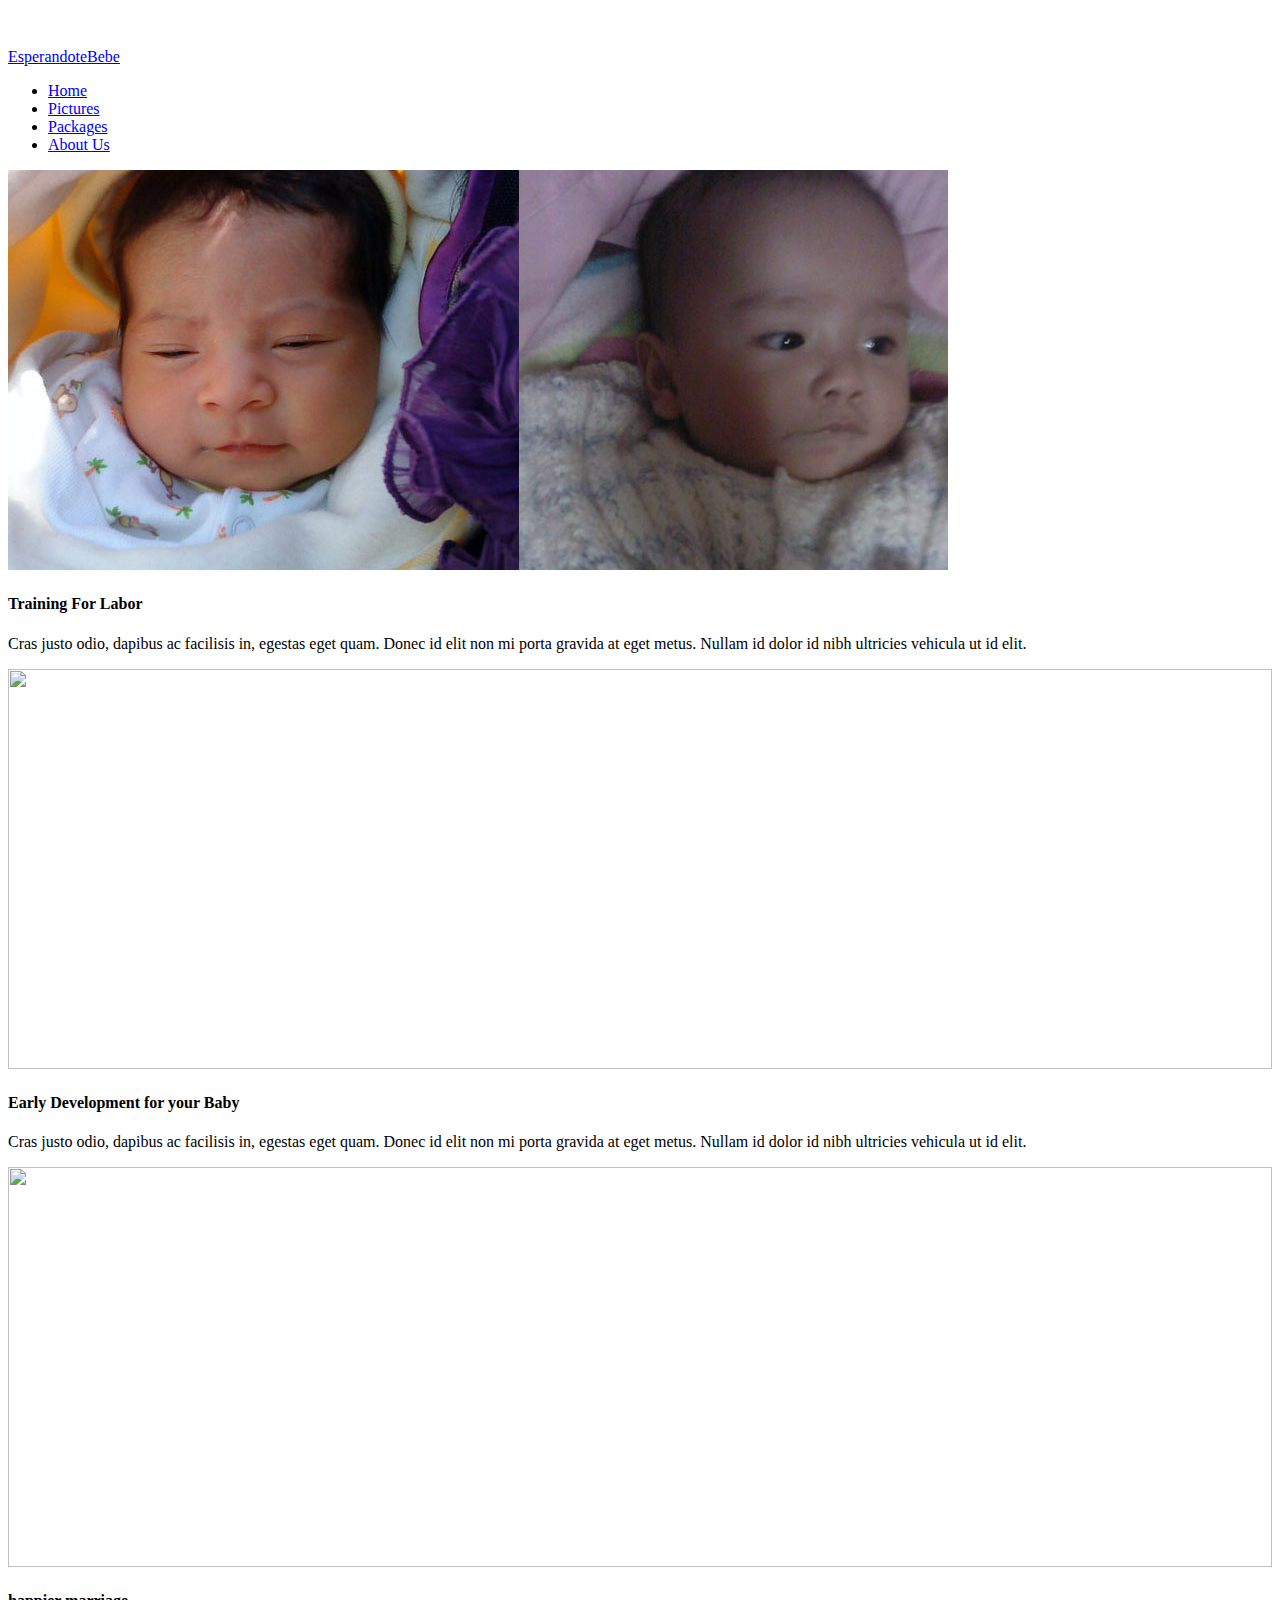
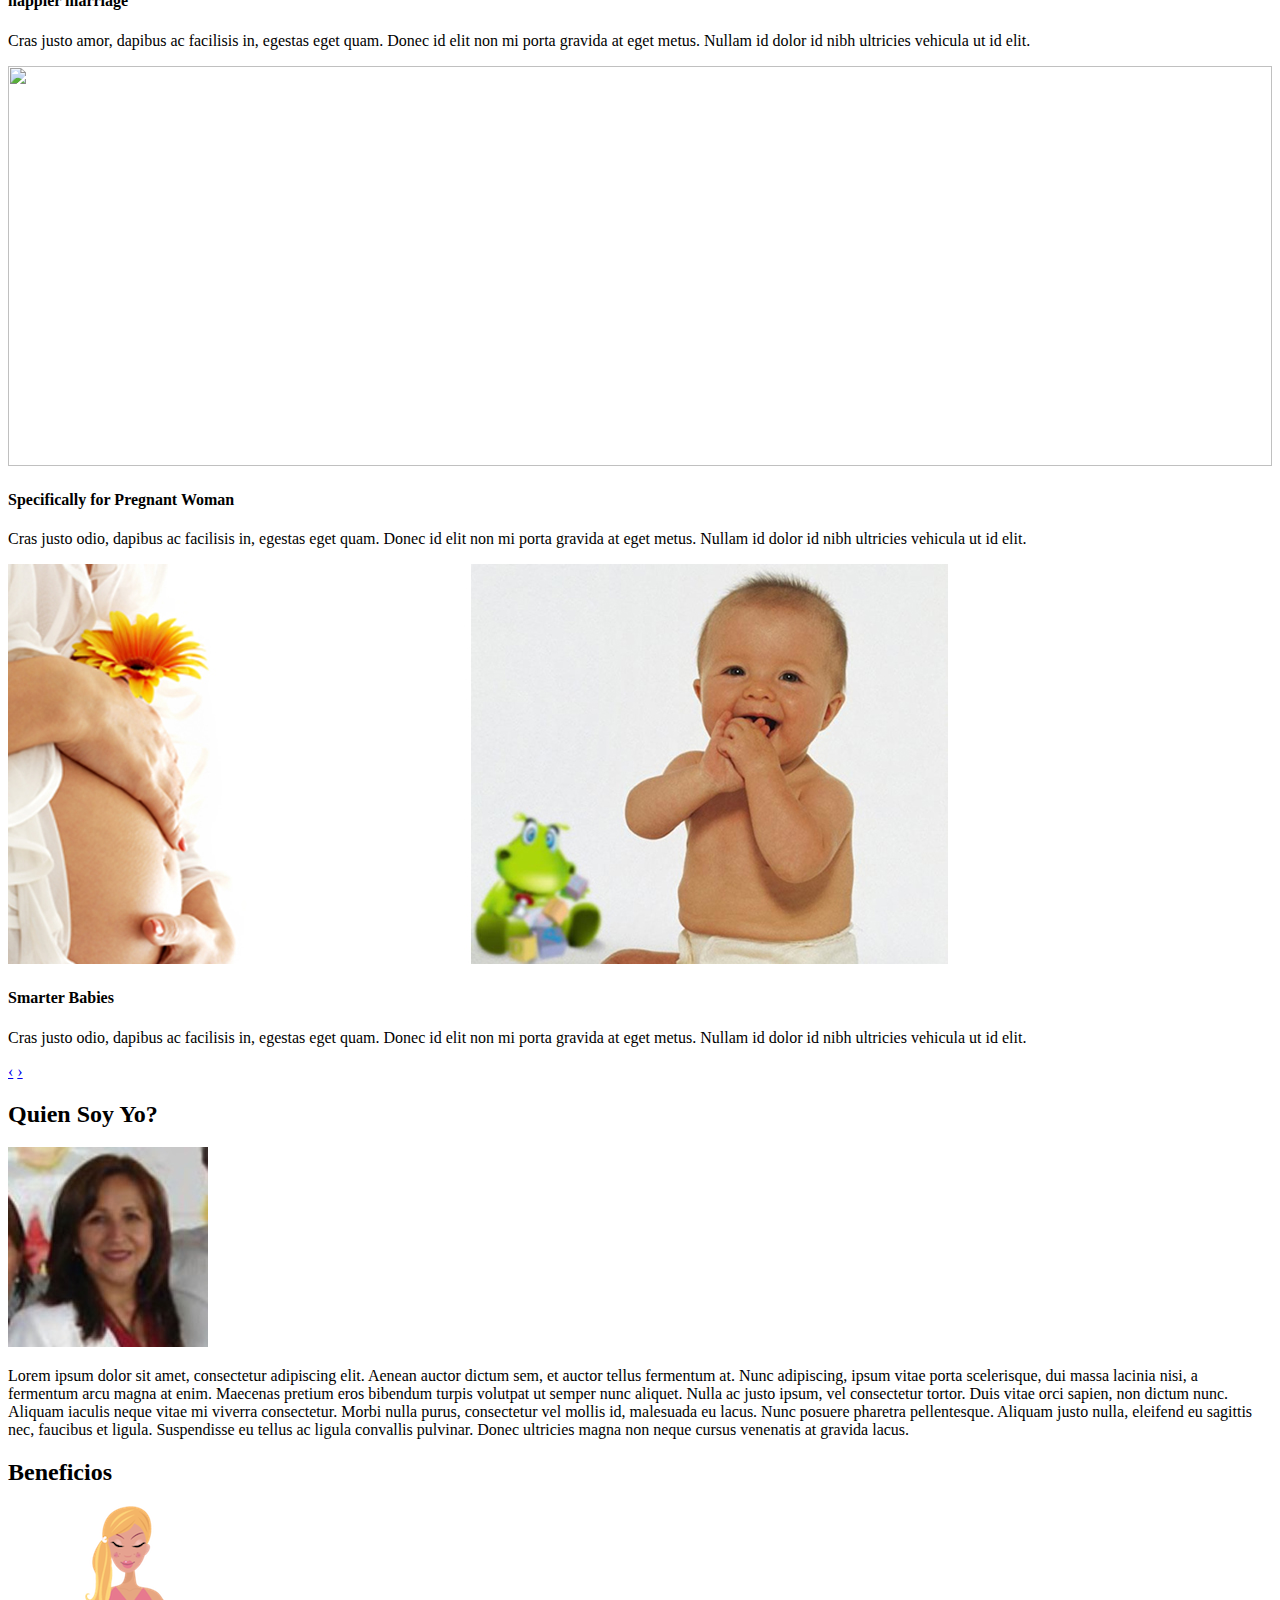
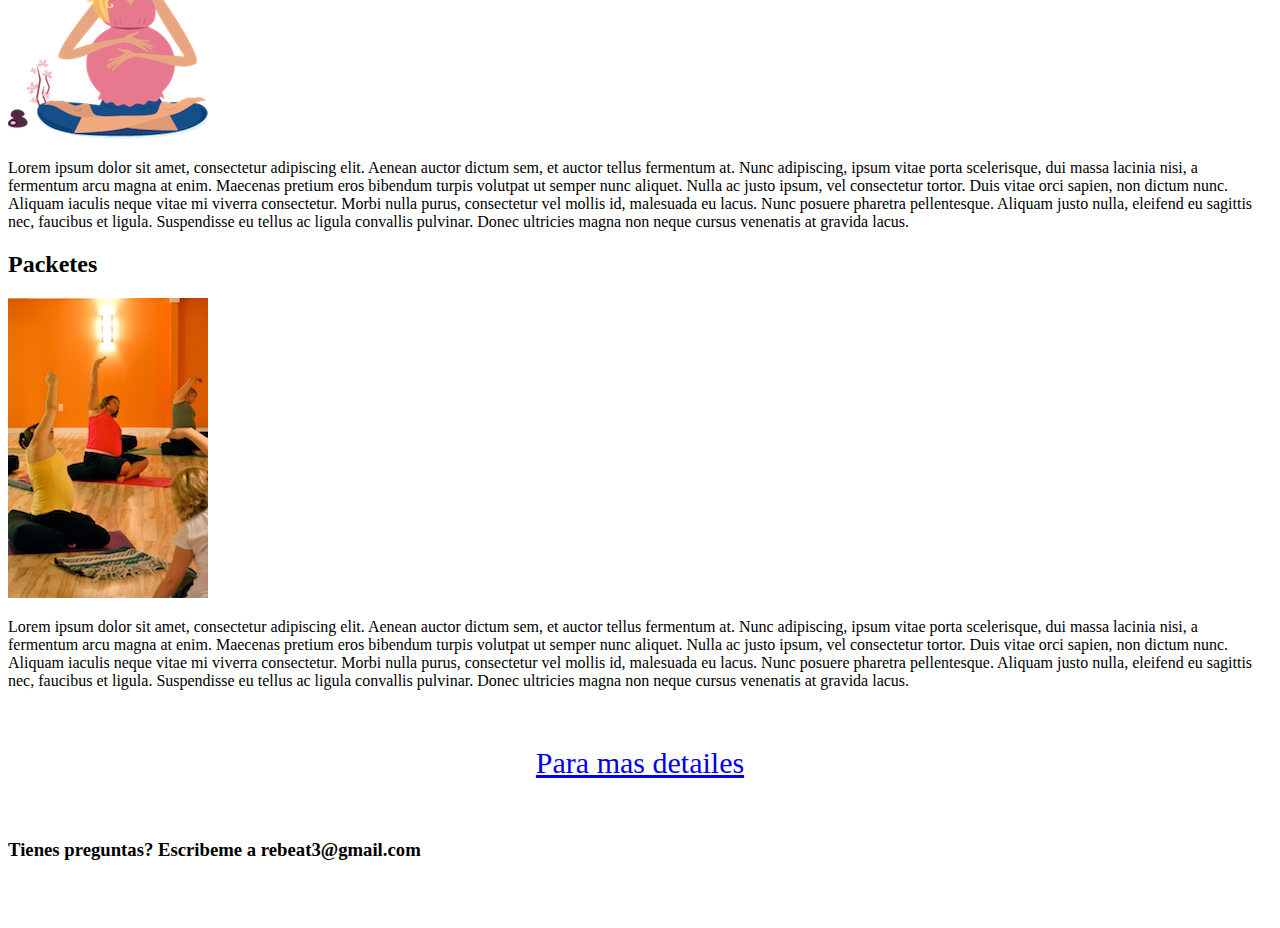
==== commit b26644fe: "forgot to commit index html" ====
--- a/index.html
+++ b/index.html
@@ -26,10 +26,10 @@
           </a>
           <ul class="nav pull-right">
             <li class="active">
-              <a href="#">Home</a>
+              <a href="index.html">Home</a>
             </li>
             <li><a href="#">Pictures</a></li>
-            <li><a href="#">Packages</a></li>
+            <li><a href="packages.html">Packages</a></li>
             <li><a href="#">About Us</a></li>
           </ul>
         </div>
@@ -56,6 +56,15 @@
                   <p>Cras justo odio, dapibus ac facilisis in, egestas eget quam. Donec id elit non mi porta gravida at eget metus. Nullam id dolor id nibh ultricies vehicula ut id elit.</p>
                 </div>
               </div>
+
+              <div class="item">
+                <img width="100%" height="400px" src="img/carousel/couple1.jpg"/>
+                <div class="carousel-caption">
+                  <h4>happier marriage</h4>
+                  <p>Cras justo amor, dapibus ac facilisis in, egestas eget quam. Donec id elit non mi porta gravida at eget metus. Nullam id dolor id nibh ultricies vehicula ut id elit.</p>
+                </div>
+              </div>
+
               <div class="item">
                 <img width="100%" height="400px" src="img/carousel/work4.jpg"/>
                 <div class="carousel-caption">
@@ -105,11 +114,17 @@
       <div class="row">
         <div class="span12">
           <div style="text-align: center; padding: 40px 0;">
-            <a class="btn btn-danger btn-large" href="" style="font-size: 30px;">Para mas detailes</a>
+            <a class="btn btn-danger btn-large" href="packages.html" style="font-size: 30px;">Para mas detailes</a>
           </div>
         </div>
       </div>
     </div>
+
+    <footer class="footer">
+      <div class="container">
+        <h3>Tienes preguntas? Escribeme a rebeat3@gmail.com</h3>
+      </div>
+    </footer>
 
     <script src="https://ajax.googleapis.com/ajax/libs/jquery/1.7.2/jquery.js"></script>
     <script src="js/bootstrap.min.js"></script>
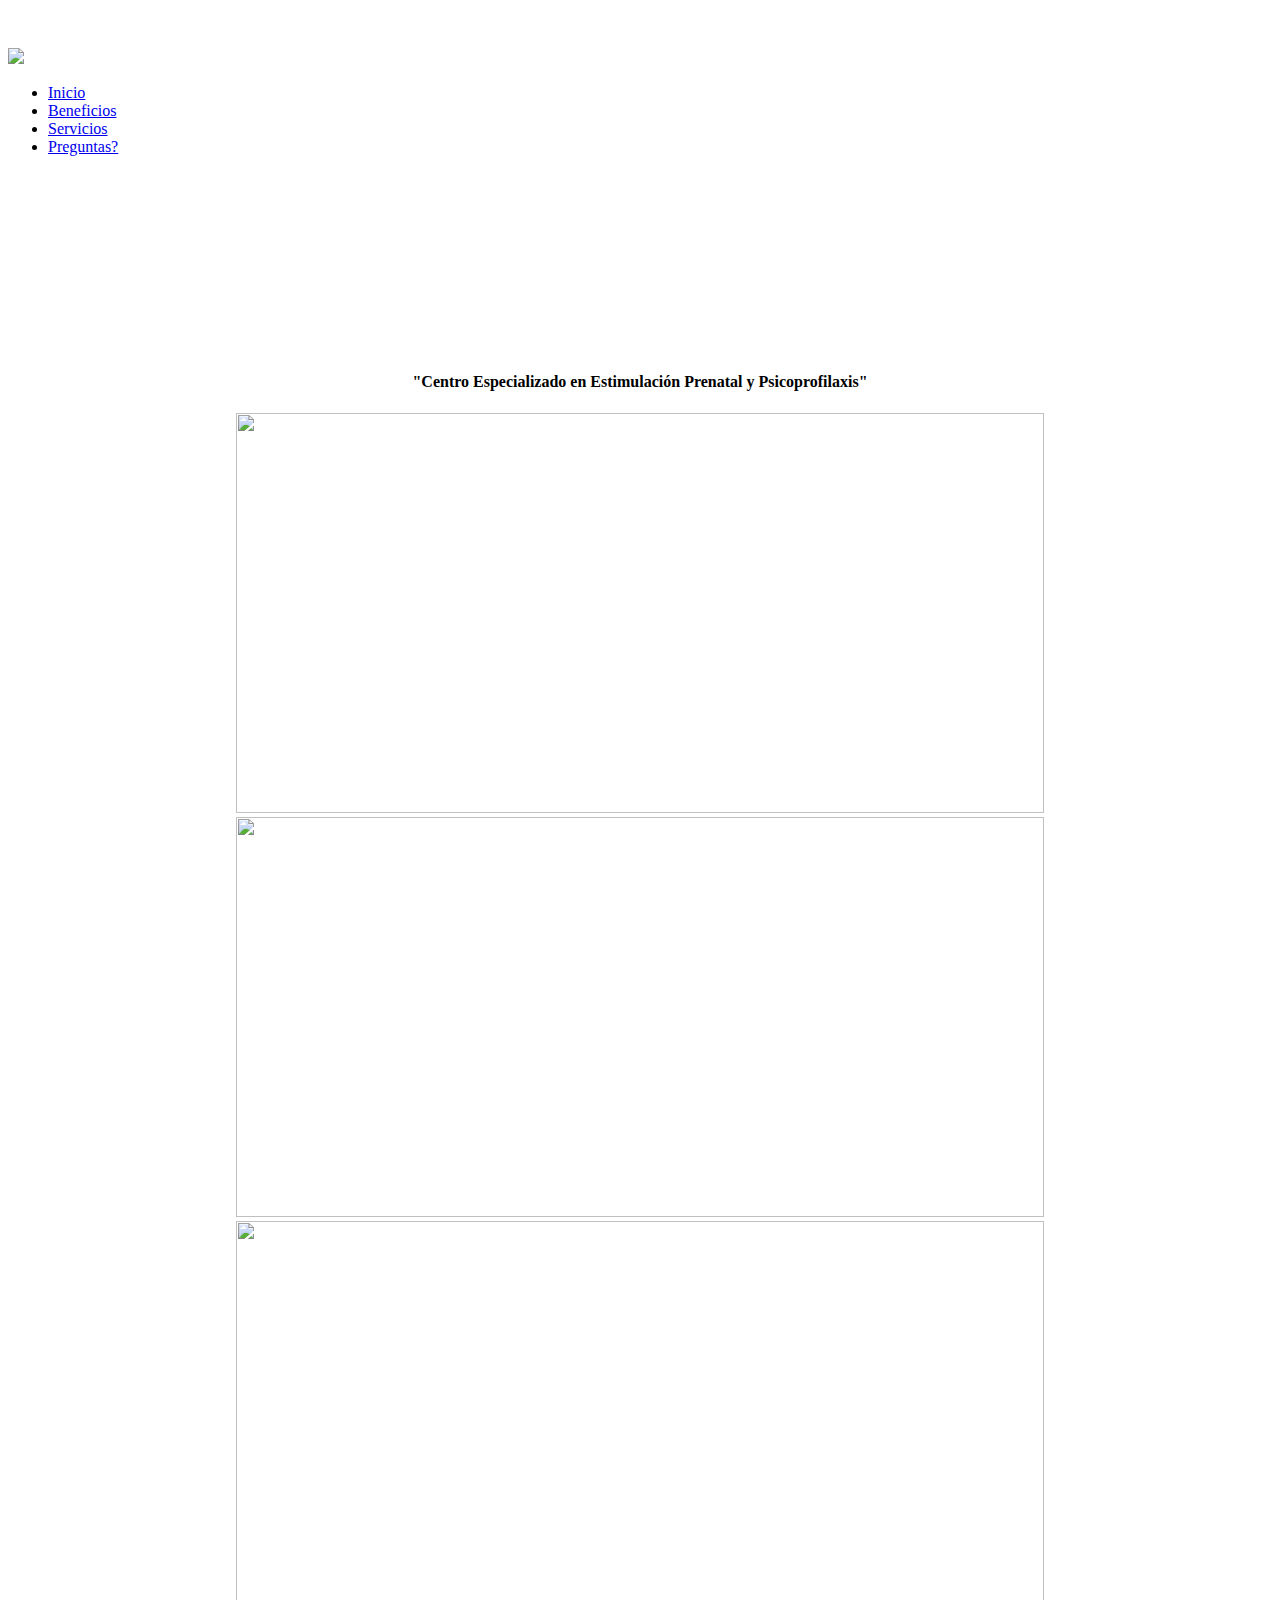
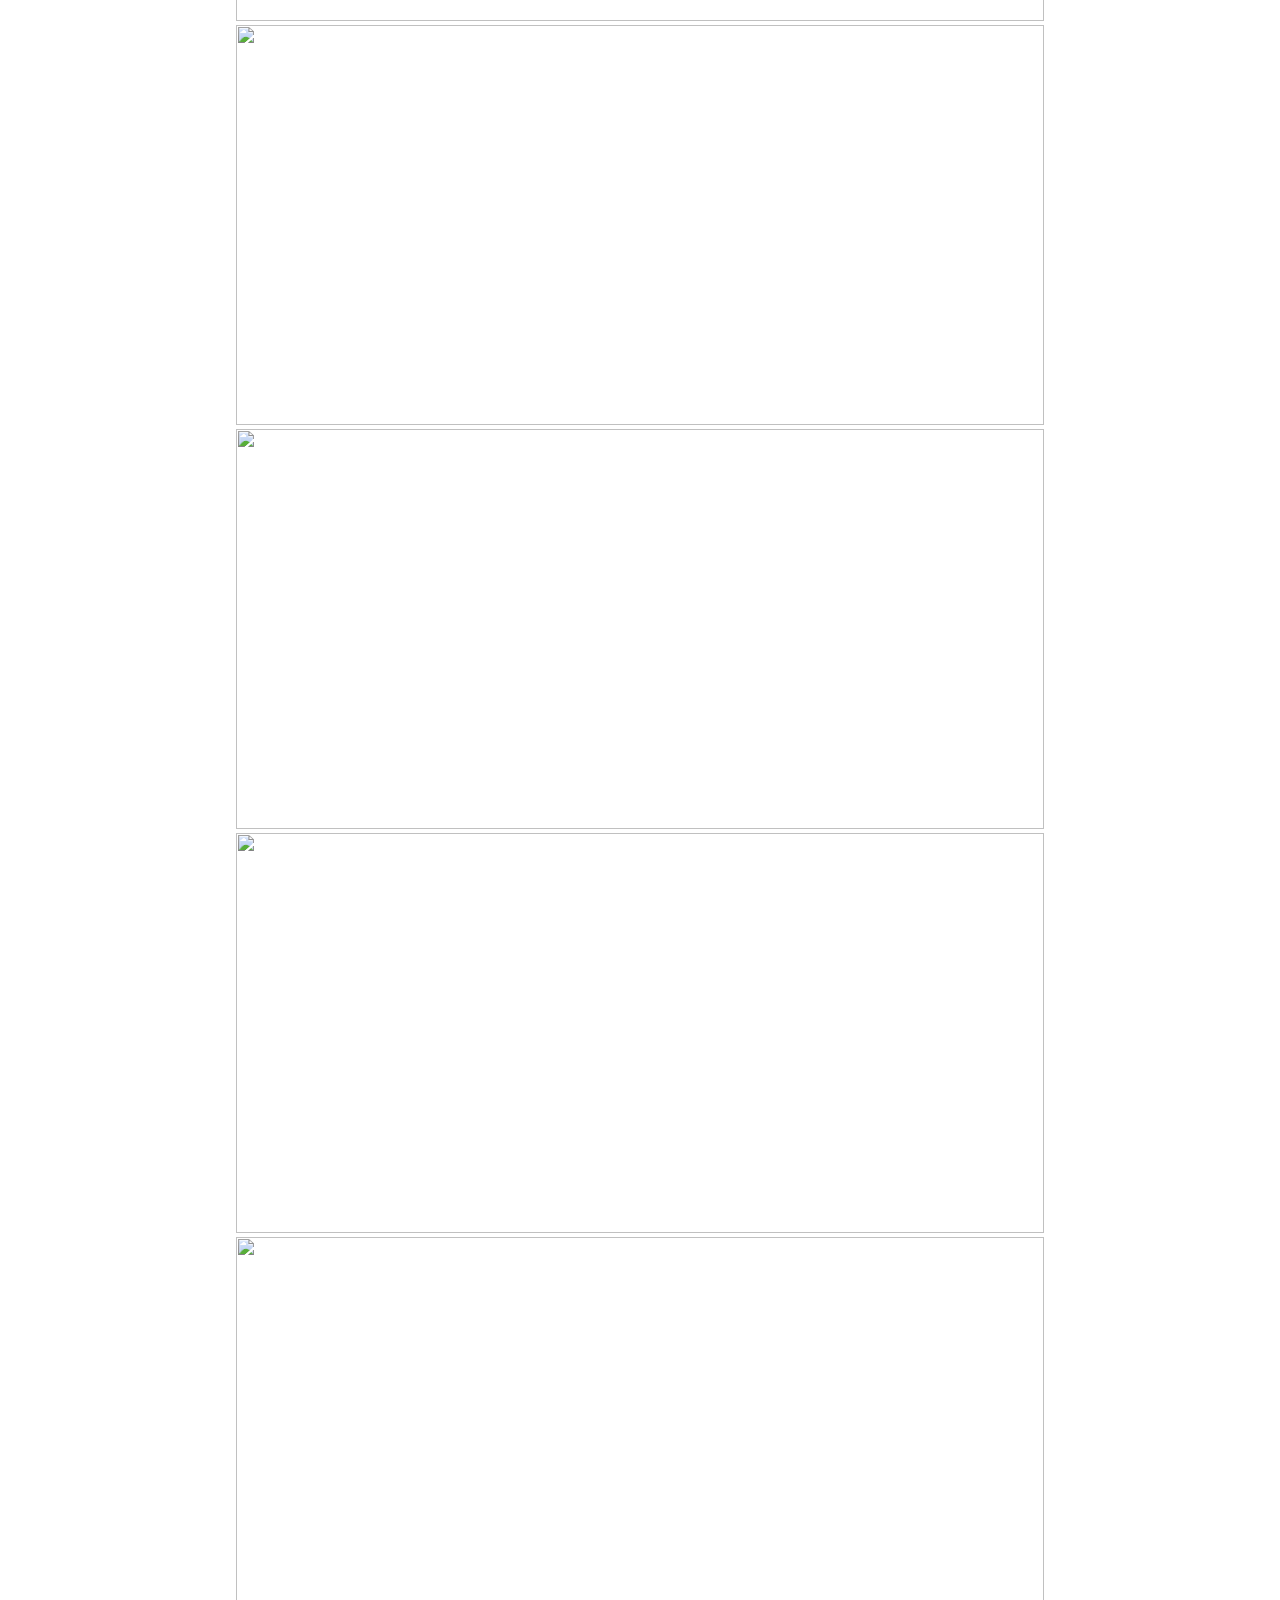
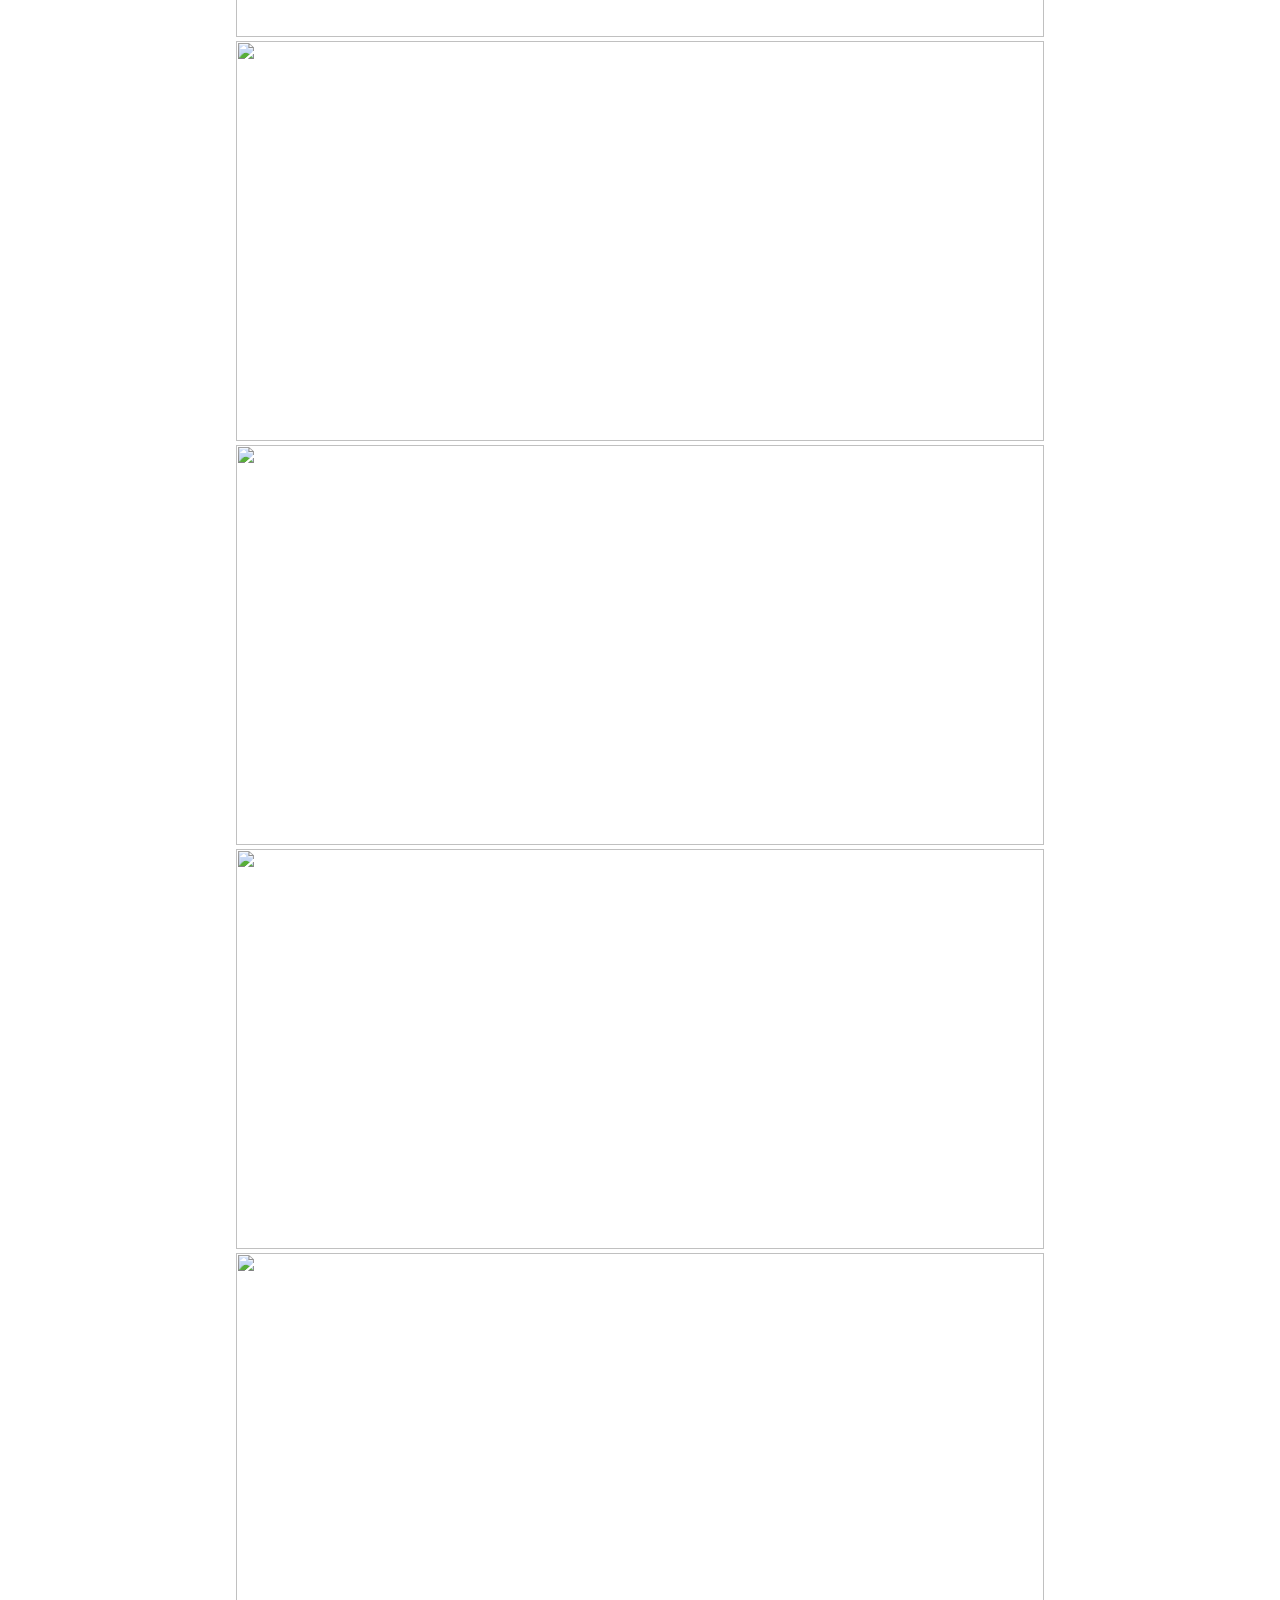
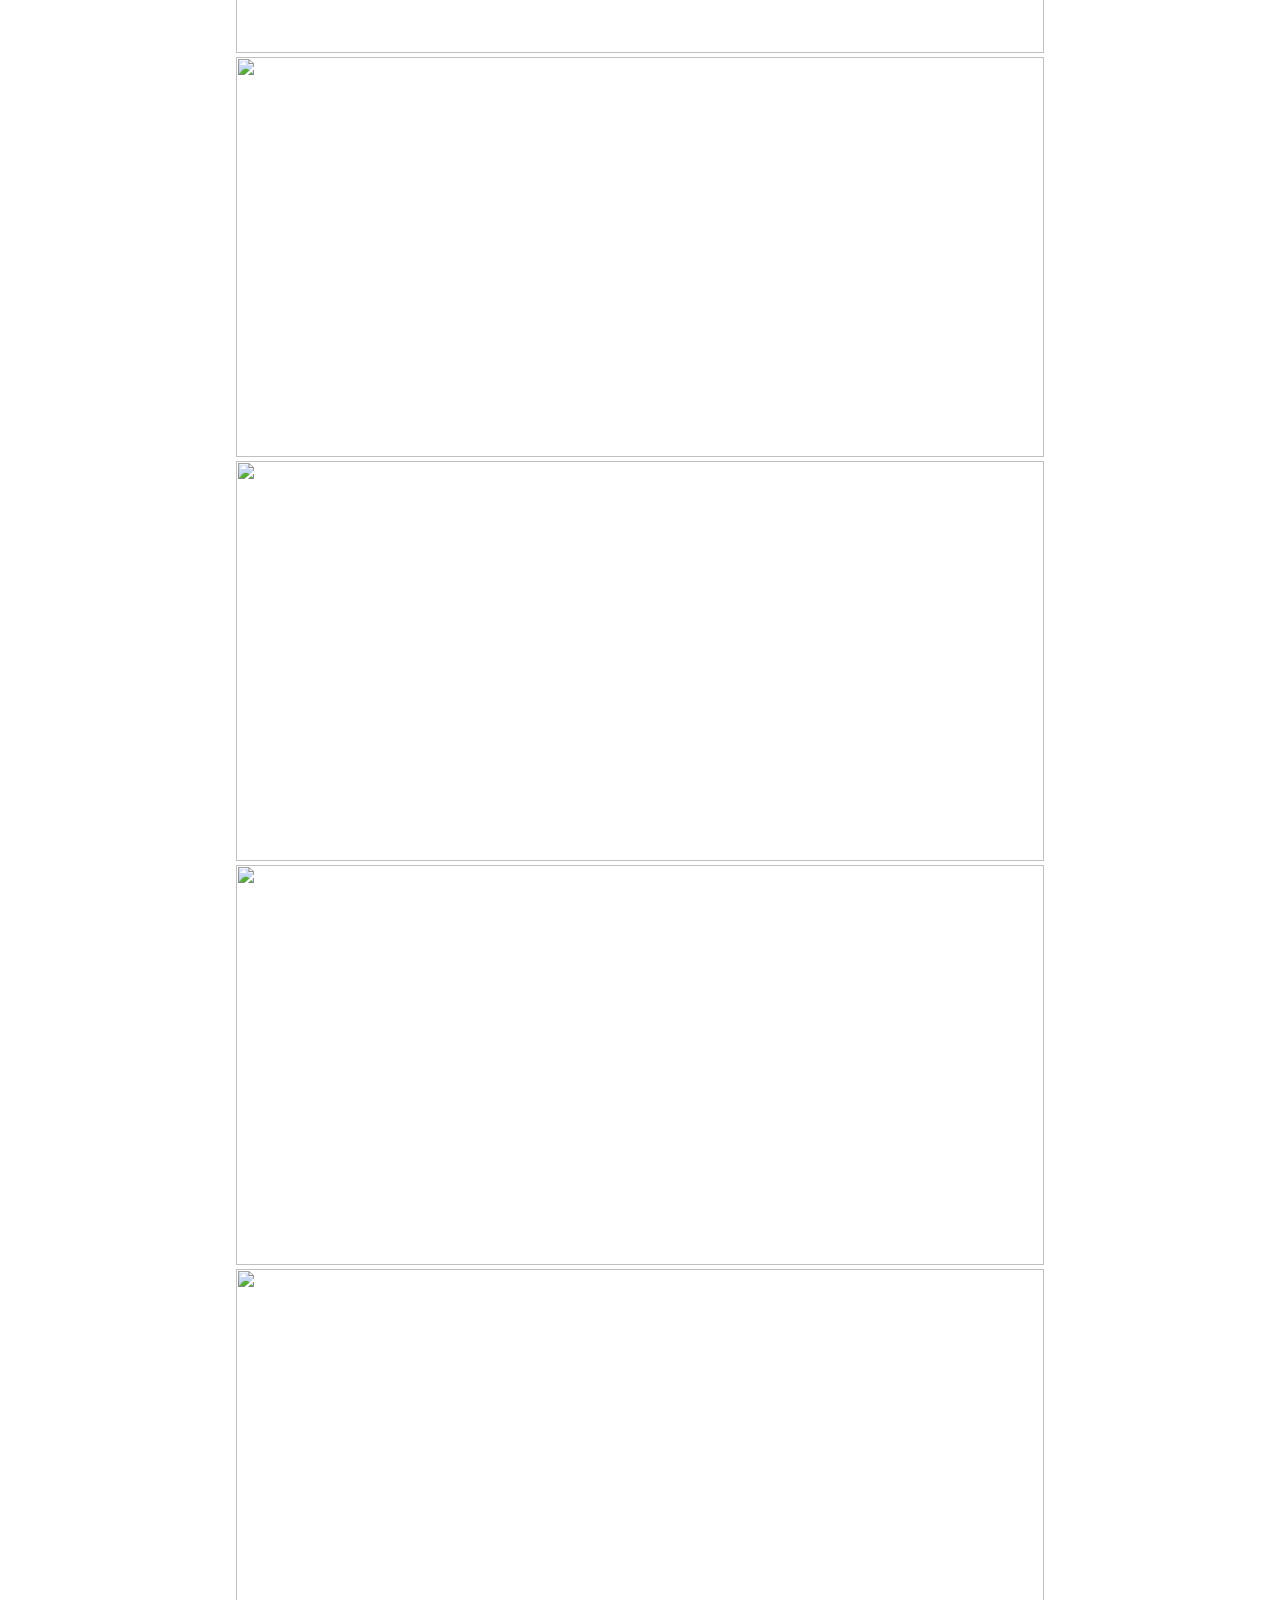
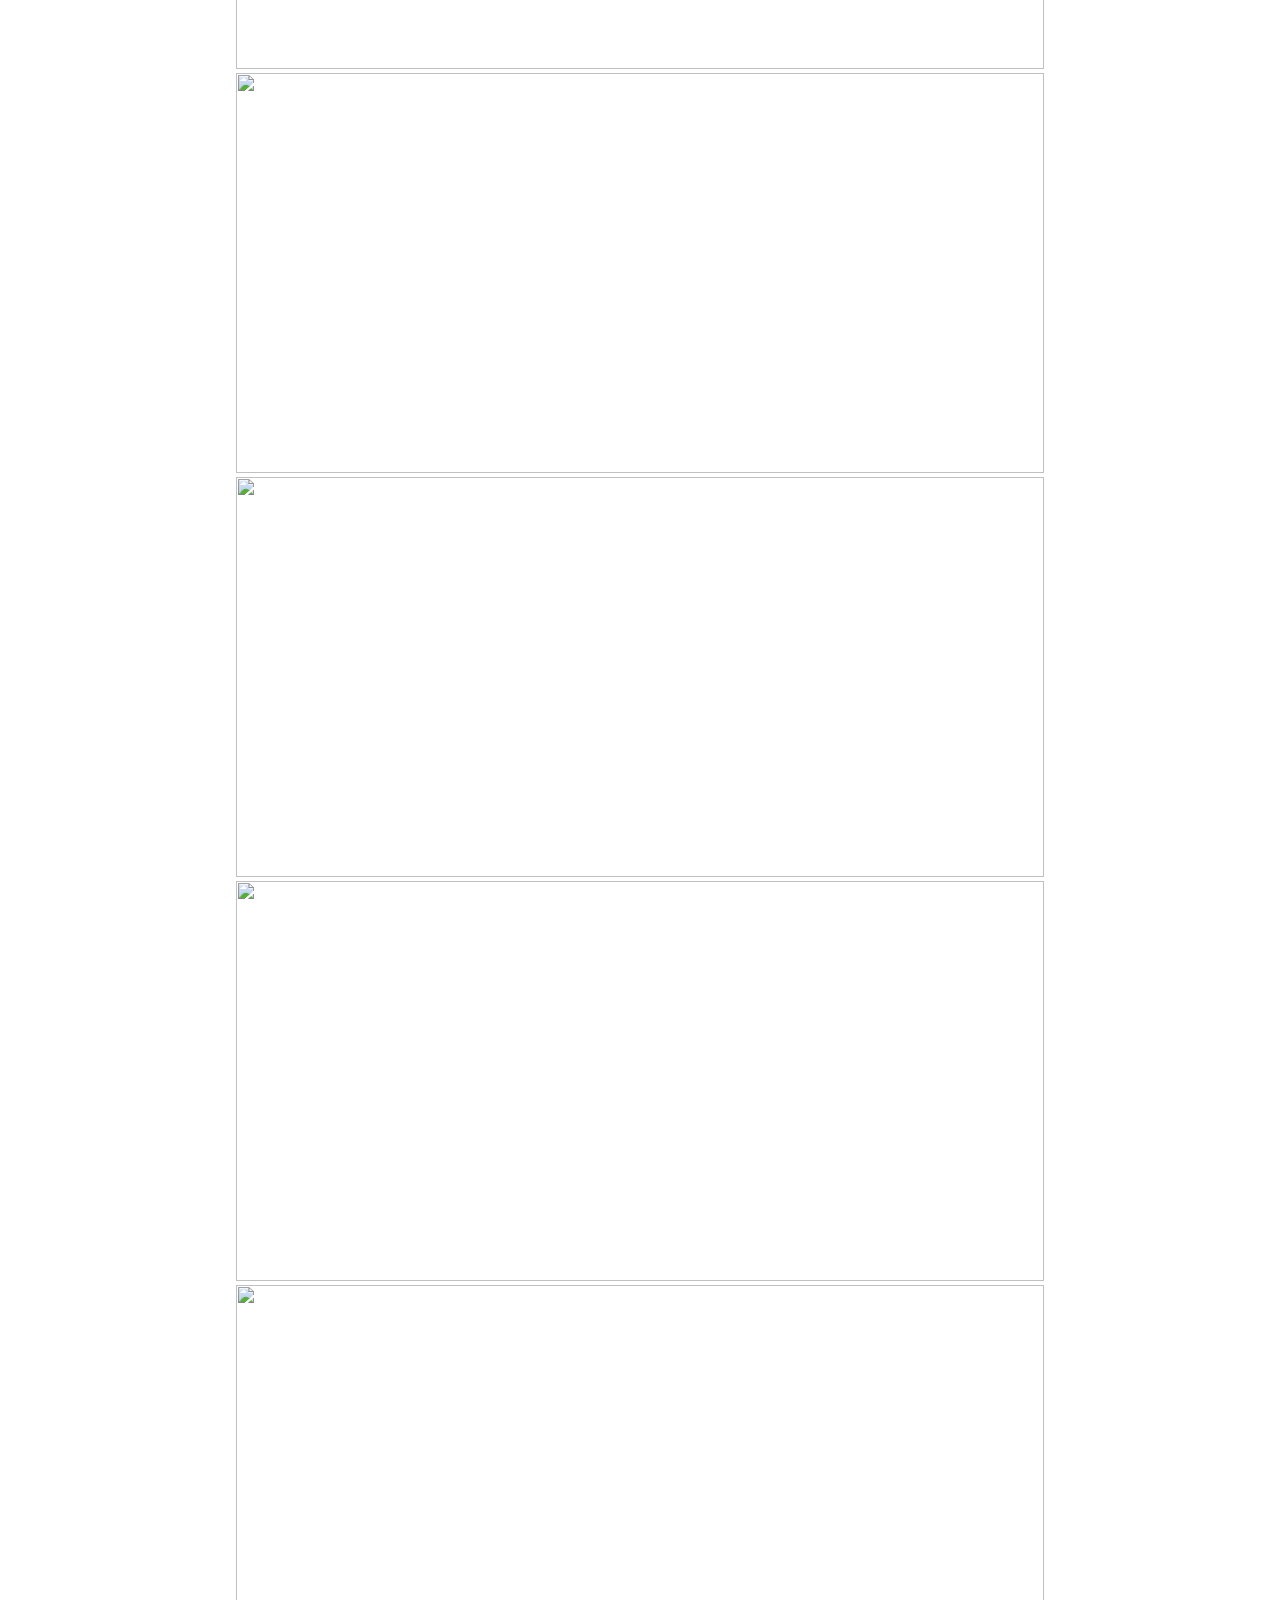
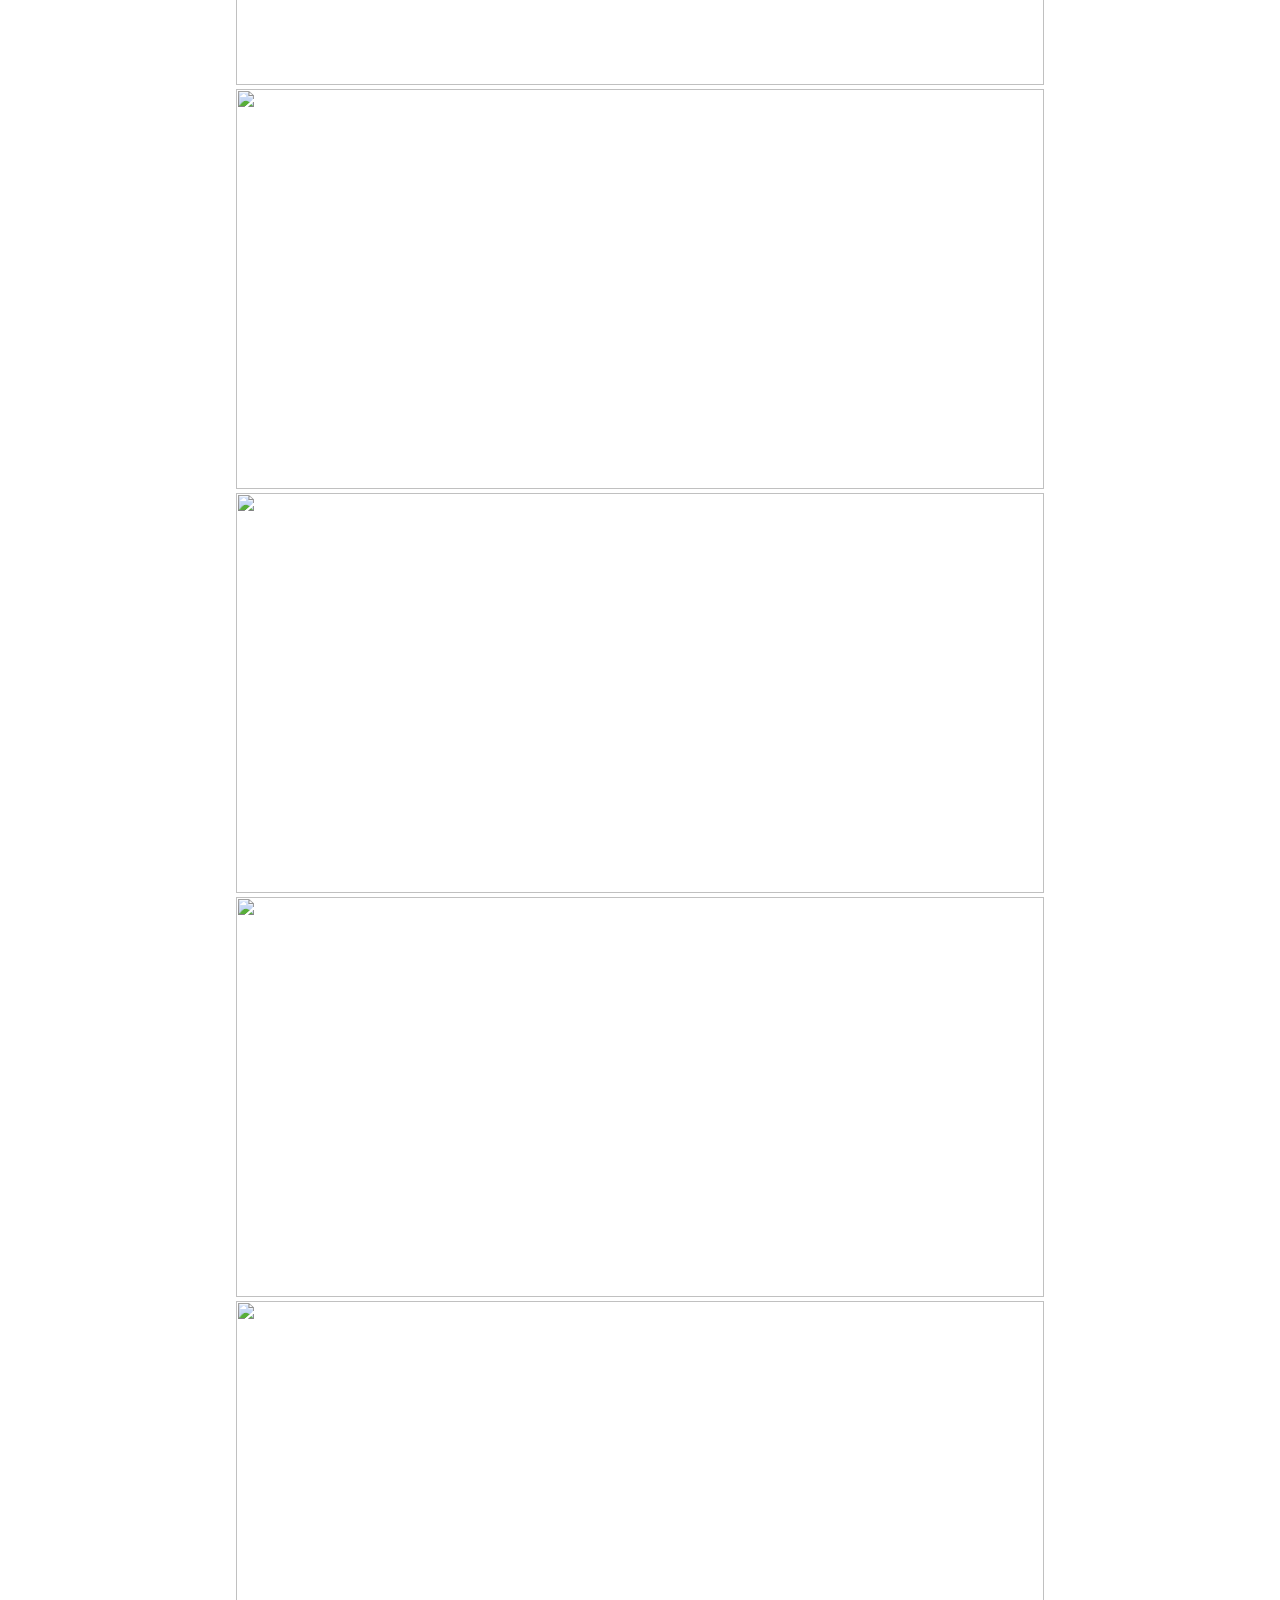
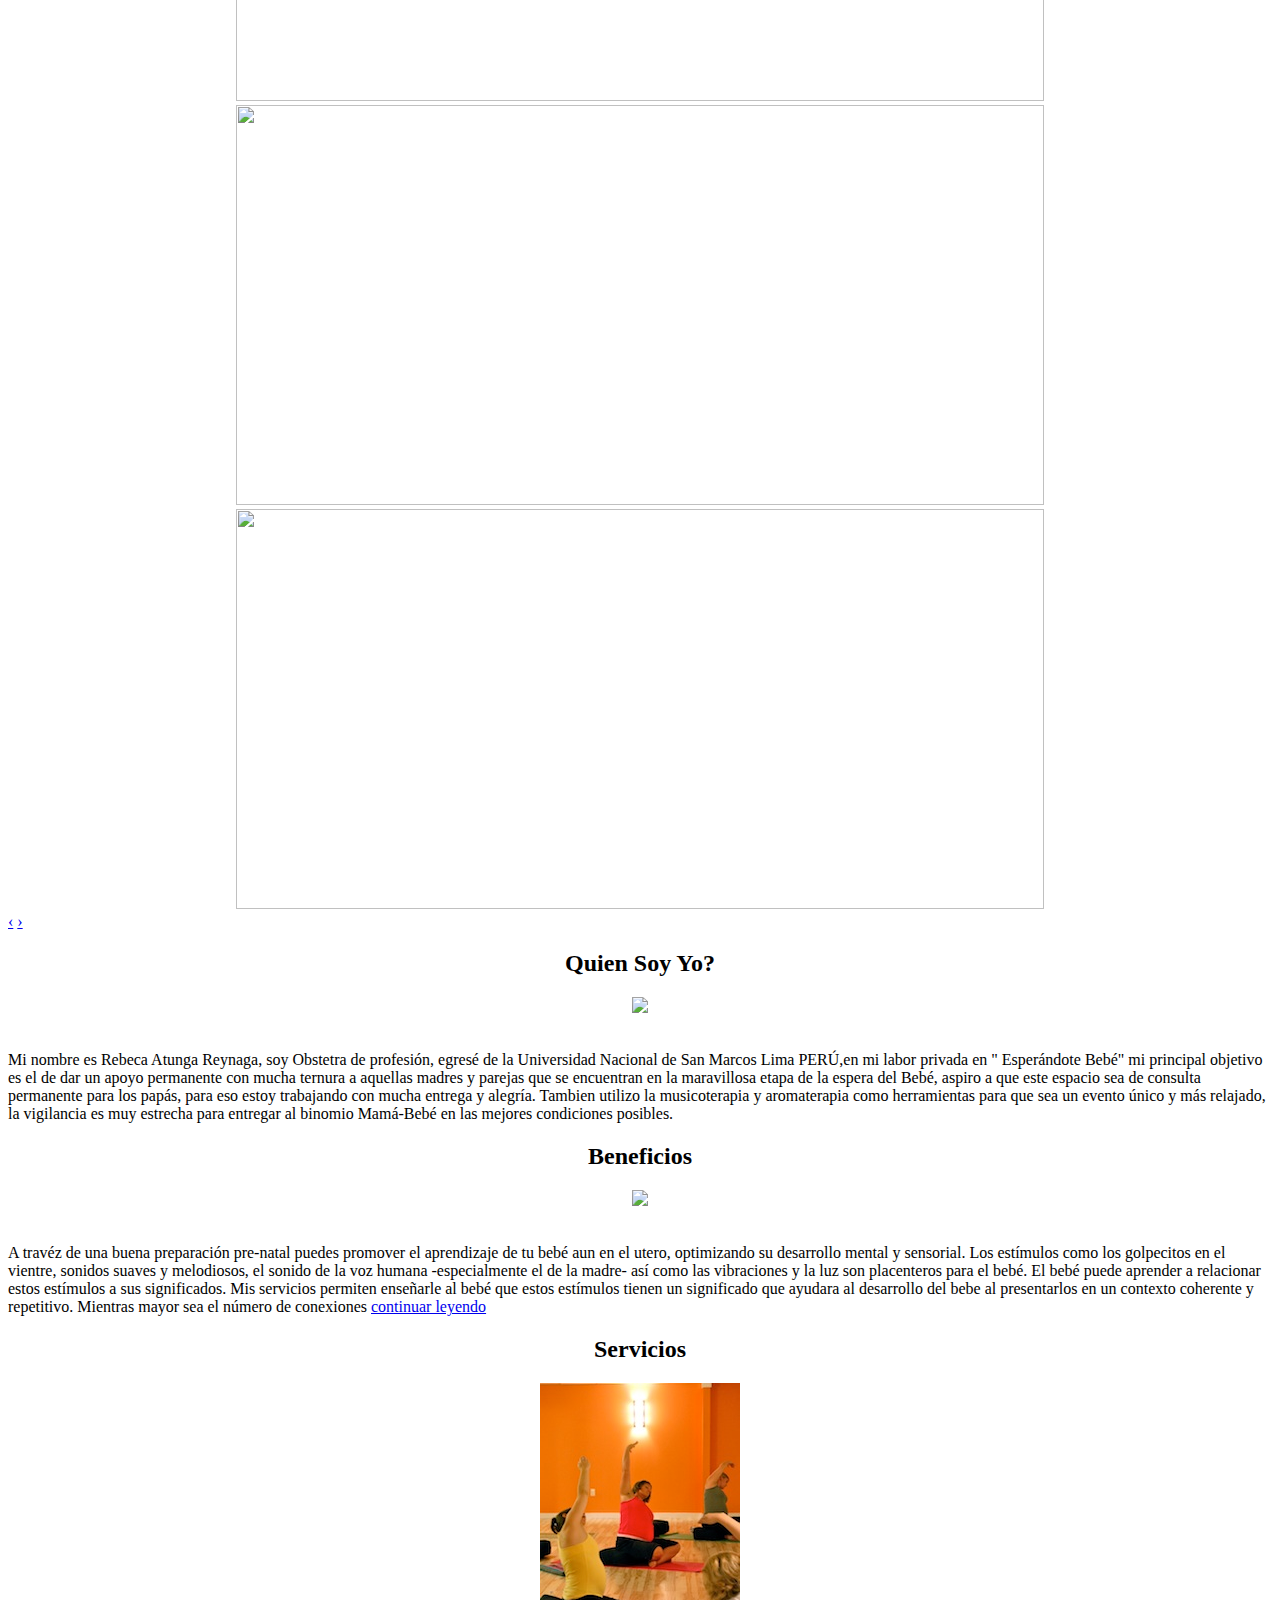
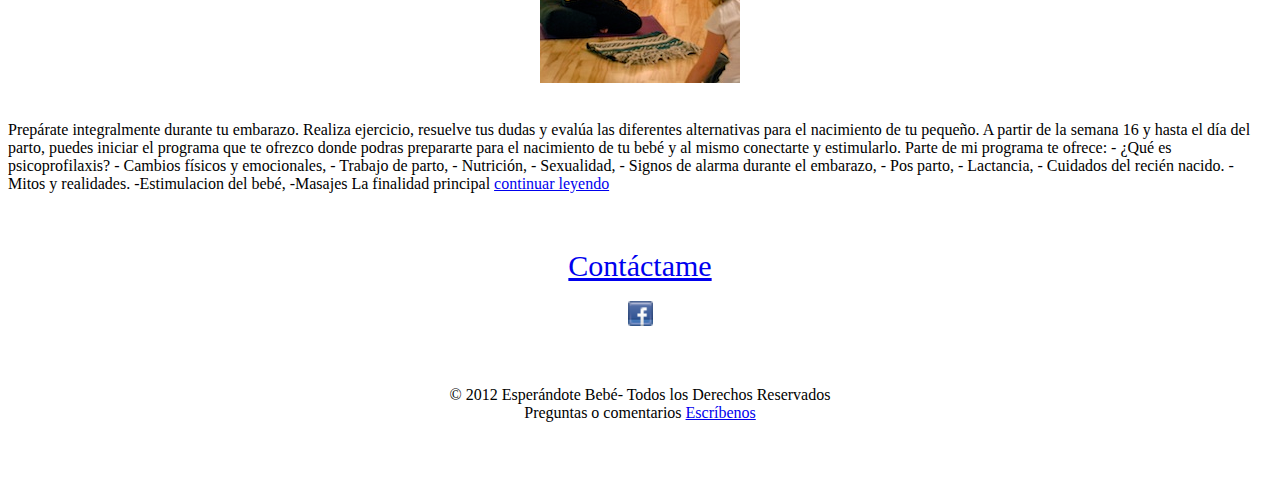
==== commit 6368398b: "add social icon, update "quien soy yo" information" ====
--- a/index.html
+++ b/index.html
@@ -21,92 +21,211 @@
     <div class="navbar navbar-fixed-top">
       <div class="navbar-inner">
         <div class="container">
-          <a class="brand" href="#">
-            EsperandoteBebe
+          <a class="brand" href="http://www.esperandotebebe.com" style="font-family: verdana;"><img src="img/esperandotebebelogo.png" />
           </a>
+
           <ul class="nav pull-right">
-            <li class="active">
-              <a href="index.html">Home</a>
-            </li>
-            <li><a href="#">Pictures</a></li>
-            <li><a href="packages.html">Packages</a></li>
-            <li><a href="#">About Us</a></li>
+            <li class="active"><a href="index.html">Inicio</a></li>
+            <li class="active"><a href="beneficios.html">Beneficios</a></li>
+            <li><a href="paquetes.html">Servicios</a></li>
+            <li><a href="preguntas.html">Preguntas?</a></li>
           </ul>
-        </div>
-      </div>
+         
+          <br>
+          <br>
+          <br>
+          <br>
+ 
+
+
+        </div>
+
+
+      </div>
+
     </div>
+<br>
+<br>
+<br>
+<br>
+<br>
+<br>
 
     <div class="container">
+
       <div class="row">
-        <div class="span12">
+        <div class="span10">
+          <div class="span10 offset1">
           <!-- Carousel -->
           <div id="myCarousel" class="carousel slide">
             <div class="carousel-inner">
               <div class="active item">
-                <img src="img/carousel/bebe1.jpg"/>
-                <div class="carousel-caption">
-                  <h4>Training For Labor</h4>
-                  <p>Cras justo odio, dapibus ac facilisis in, egestas eget quam. Donec id elit non mi porta gravida at eget metus. Nullam id dolor id nibh ultricies vehicula ut id elit.</p>
-                </div>
-              </div>
-              <div class="item">
-                <img width="100%" height="400px" src="img/carousel/work5.jpg"/>
-                <div class="carousel-caption">
-                  <h4>Early Development for your Baby</h4>
-                  <p>Cras justo odio, dapibus ac facilisis in, egestas eget quam. Donec id elit non mi porta gravida at eget metus. Nullam id dolor id nibh ultricies vehicula ut id elit.</p>
-                </div>
-              </div>
-
-              <div class="item">
-                <img width="100%" height="400px" src="img/carousel/couple1.jpg"/>
-                <div class="carousel-caption">
-                  <h4>happier marriage</h4>
-                  <p>Cras justo amor, dapibus ac facilisis in, egestas eget quam. Donec id elit non mi porta gravida at eget metus. Nullam id dolor id nibh ultricies vehicula ut id elit.</p>
-                </div>
-              </div>
-
-              <div class="item">
-                <img width="100%" height="400px" src="img/carousel/work4.jpg"/>
-                <div class="carousel-caption">
-                  <h4>Specifically for Pregnant Woman</h4>
-                  <p>Cras justo odio, dapibus ac facilisis in, egestas eget quam. Donec id elit non mi porta gravida at eget metus. Nullam id dolor id nibh ultricies vehicula ut id elit.</p>
-                </div>
-              </div>
-              <div class="item">
-                <img src="img/carousel/smartbaby1.jpg"/>
-                <div class="carousel-caption">
-                  <h4>Smarter Babies</h4>
-                  <p>Cras justo odio, dapibus ac facilisis in, egestas eget quam. Donec id elit non mi porta gravida at eget metus. Nullam id dolor id nibh ultricies vehicula ut id elit.</p>
-                </div>
-              </div>
+                <div class="carouselcaption">
+                    <center><h4>"Centro Especializado en Estimulación Prenatal y Psicoprofilaxis"</h4></center>
+                <center><img width="80%" height="400px" src="img/carousel/esperandotebebemain.jpg"/>               
+               </div> </div>
+
+
+              <div class="item">
+                <center><img width="80%" height="400px" src="img/carousel/esperandotebebe5.jpg"/></center>
+              </div>
+
+              <div class="item">
+                <center><img width="80%" height="400px" src="img/carousel/esperandotebebe10.jpg"/></center>
+              </div>
+
+              <div class="item">
+                <center><img width="80%" height="400px" src="img/carousel/esperandotebebe14.jpg"/></center>
+              </div>
+              <div class="item">
+                <center><img width="80%" height="400px" src="img/carousel/esperandotebebe1.jpg"/></center>
+              </div>
+
+
+              <div class="item">
+                <center><img width="80%" height="400px" src="img/carousel/esperandotebebe8.jpg"/></center>
+              </div>
+
+              <div class="item">
+                <center><img width="80%" height="400px" src="img/carousel/esperandotebebe2.jpg"/></center>
+              </div>
+
+              <div class="item">
+                <center><img width="80%" height="400px" src="img/carousel/esperandotebebe3.jpg"/></center>
+              </div>
+
+              <div class="item">
+                <center><img width="80%" height="400px" src="img/carousel/esperandotebebe4.jpg"/></center>
+              </div>
+
+              
+              <div class="item">
+                <center><img width="80%" height="400px" src="img/carousel/esperandotebebe6.jpg"/></center>
+              </div>
+
+              <div class="item">
+                <center><img width="80%" height="400px" src="img/carousel/esperandotebebe7.jpg"/></center>
+              </div>
+
+
+
+
+
+
+              <div class="item">
+                <center><img width="80%" height="400px" src="img/carousel/esperandotebebe9.jpg"/></center>
+              </div>
+
+              
+
+              <div class="item">
+                <center><img width="80%" height="400px" src="img/carousel/esperandotebebe11.jpg"/></center>
+              </div>
+
+              <div class="item">
+                <center><img width="80%" height="400px" src="img/carousel/esperandotebebe12.jpg"/></center>
+              </div>
+
+              <div class="item">
+                <center><img width="80%" height="400px" src="img/carousel/esperandotebebe13.jpg"/></center>
+              </div>
+
+              
+
+              <div class="item">
+                <center><img width="80%" height="400px" src="img/carousel/esperandotebebe15.jpg"/></center>
+              </div>
+
+              <div class="item">
+                <center><img width="80%" height="400px" src="img/carousel/esperandotebebe16.jpg"/></center>
+              </div>
+
+              <div class="item">
+                <center><img width="80%" height="400px" src="img/carousel/esperandotebebe17.jpg"/></center>
+              </div>
+
+              <div class="item">
+                <center><img width="80%" height="400px" src="img/carousel/esperandotebebe18.jpg"/></center>
+              </div>
+
+              <div class="item">
+                <center><img width="80%" height="400px" src="img/carousel/esperandotebebe19.jpg"/></center>
+              </div>
+
+
+              <div class="item">
+                <center><img width="80%" height="400px" src="img/carousel/esperandotebebe21.jpg"/></center>
+              </div>
+
+              <div class="item">
+                <center><img width="80%" height="400px" src="img/carousel/esperandotebebe22.jpg"/></center>
+              </div>
+
+              <div class="item">
+                <center><img width="80%" height="400px" src="img/carousel/esperandotebebe23.jpg"/></center>
+              </div>
+
+              <div class="item">
+                <center><img width="80%" height="400px" src="img/carousel/esperandotebebe24.jpg"/></center>
+              </div>
+
+              <div class="item">
+                <center><img width="80%" height="400px" src="img/carousel/esperandotebebe26.jpg"/></center>
+              </div>
+
+
             </div>
             <!-- Carousel nav -->
             <a class="carousel-control left" href="#myCarousel" data-slide="prev">&lsaquo;</a>
             <a class="carousel-control right" href="#myCarousel" data-slide="next">&rsaquo;</a>
+
           </div>
         </div>
       </div>
 
       <div class="row">
         <div class="span4">
-          <h2>Quien Soy Yo?</h2>
-          <img src="img/rebeca.jpg" />
+     
+         <center><h2>Quien Soy Yo?</h2></center>
+          <center><img src="img/aboutme.jpg" /></center>
+          <br>
           <p>
-            Lorem ipsum dolor sit amet, consectetur adipiscing elit. Aenean auctor dictum sem, et auctor tellus fermentum at. Nunc adipiscing, ipsum vitae porta scelerisque, dui massa lacinia nisi, a fermentum arcu magna at enim. Maecenas pretium eros bibendum turpis volutpat ut semper nunc aliquet. Nulla ac justo ipsum, vel consectetur tortor. Duis vitae orci sapien, non dictum nunc. Aliquam iaculis neque vitae mi viverra consectetur. Morbi nulla purus, consectetur vel mollis id, malesuada eu lacus. Nunc posuere pharetra pellentesque. Aliquam justo nulla, eleifend eu sagittis nec, faucibus et ligula. Suspendisse eu tellus ac ligula convallis pulvinar. Donec ultricies magna non neque cursus venenatis at gravida lacus.
+            Mi nombre es Rebeca Atunga Reynaga, soy Obstetra de profesión, egresé de la Universidad Nacional de San Marcos Lima PERÚ,en mi labor privada en " Esperándote Bebé" mi principal objetivo es el de dar un apoyo permanente con mucha ternura a aquellas madres y parejas que se encuentran en la maravillosa etapa de la espera del Bebé,  aspiro a que este espacio sea de consulta permanente para los papás, para eso estoy trabajando con mucha entrega y alegría. Tambien utilizo la musicoterapia y aromaterapia como herramientas para que sea un evento único y más relajado, la vigilancia es muy estrecha para entregar al binomio Mamá-Bebé en las mejores condiciones posibles. 
+
           </p>
         </div>
         <div class="span4">
-          <h2>Beneficios</h2>
-          <img src="img/benefits.png" />
+
+          <center><h2>Beneficios</h2></center>
+          <center><img src="img/beneficios.jpg" /></center>
+          <br>
           <p>
-            Lorem ipsum dolor sit amet, consectetur adipiscing elit. Aenean auctor dictum sem, et auctor tellus fermentum at. Nunc adipiscing, ipsum vitae porta scelerisque, dui massa lacinia nisi, a fermentum arcu magna at enim. Maecenas pretium eros bibendum turpis volutpat ut semper nunc aliquet. Nulla ac justo ipsum, vel consectetur tortor. Duis vitae orci sapien, non dictum nunc. Aliquam iaculis neque vitae mi viverra consectetur. Morbi nulla purus, consectetur vel mollis id, malesuada eu lacus. Nunc posuere pharetra pellentesque. Aliquam justo nulla, eleifend eu sagittis nec, faucibus et ligula. Suspendisse eu tellus ac ligula convallis pulvinar. Donec ultricies magna non neque cursus venenatis at gravida lacus.
+            A travéz de una buena preparación pre-natal puedes promover el aprendizaje de tu bebé aun en el utero, optimizando su desarrollo mental y sensorial. Los estímulos como los golpecitos en el vientre, sonidos suaves y melodiosos, el sonido de la voz humana -especialmente el de la madre- así como las vibraciones y la luz son placenteros para el bebé. El bebé puede aprender a relacionar estos estímulos a sus significados. Mis servicios permiten enseñarle al bebé que estos estímulos tienen un significado que ayudara al desarrollo del bebe al presentarlos en un contexto coherente y repetitivo. Mientras mayor sea el número de conexiones <a href="beneficios.html">continuar leyendo</a>  
           </p>
         </div>
         <div class="span4">
-          <h2>Packetes</h2>
-          <img src="img/packages.jpg" />
+         <center> <h2>Servicios</h2></center>
+          <center><img src="img/packages.jpg" /></center>
+          <br>
           <p>
-            Lorem ipsum dolor sit amet, consectetur adipiscing elit. Aenean auctor dictum sem, et auctor tellus fermentum at. Nunc adipiscing, ipsum vitae porta scelerisque, dui massa lacinia nisi, a fermentum arcu magna at enim. Maecenas pretium eros bibendum turpis volutpat ut semper nunc aliquet. Nulla ac justo ipsum, vel consectetur tortor. Duis vitae orci sapien, non dictum nunc. Aliquam iaculis neque vitae mi viverra consectetur. Morbi nulla purus, consectetur vel mollis id, malesuada eu lacus. Nunc posuere pharetra pellentesque. Aliquam justo nulla, eleifend eu sagittis nec, faucibus et ligula. Suspendisse eu tellus ac ligula convallis pulvinar. Donec ultricies magna non neque cursus venenatis at gravida lacus.
+            Prepárate integralmente durante tu embarazo. Realiza ejercicio, resuelve tus dudas y evalúa las diferentes alternativas para el nacimiento de tu pequeño. 
+A partir de la semana 16 y hasta el día del parto, puedes iniciar el programa que te ofrezco donde podras prepararte para el nacimiento de tu bebé  y al mismo conectarte y estimularlo.
+
+Parte de mi programa te ofrece:
+- ¿Qué es psicoprofilaxis?
+- Cambios físicos y emocionales,
+- Trabajo de parto,
+- Nutrición,
+- Sexualidad,
+- Signos de alarma durante el embarazo,
+- Pos parto,
+- Lactancia,
+- Cuidados del recién nacido.
+- Mitos y realidades.
+-Estimulacion del bebé,
+-Masajes
+
+La finalidad principal <a href="paquetes.html">continuar leyendo</a> 
           </p>
         </div>
       </div>
@@ -114,22 +233,41 @@
       <div class="row">
         <div class="span12">
           <div style="text-align: center; padding: 40px 0;">
-            <a class="btn btn-danger btn-large" href="packages.html" style="font-size: 30px;">Para mas detailes</a>
+            <a class="btn btn-danger btn-large" href="preguntas.html" style="font-size: 30px;">Contáctame</a><br><br>  <!-- SOCIAL ICONS START HERE  -->
+
+<div id="socialIcons">
+
+<a href="https://www.facebook.com/pages/Esperándote-Bebé/114328175302867"><img src="img/icons/facebook.png" width="25" height="25" alt="Facebook" border="0" /></a>
+
+
+
+
+</div>
+
+
+<!--Feel free to add more icons or remove the ones I have above.  Remember you can adjust the positioning by editing the #socialIcons style in the style.css file.  You can find others here http://icondock.com/free/vector-social-media-icons -->
+
+
+<!-- SOCIAL ICONS END HERE  -->
           </div>
-        </div>
-      </div>
+         
+
+
+        </div>
+
+      </div>
+
     </div>
 
-    <footer class="footer">
-      <div class="container">
-        <h3>Tienes preguntas? Escribeme a rebeat3@gmail.com</h3>
-      </div>
-    </footer>
+    <center><p class="smalltext">&copy; 2012 Esperándote Bebé- Todos los Derechos Reservados<br>Preguntas o comentarios <a href="contact.html">Escríbenos</a></p>
+
+<p><a href="mailto:gabriela.osu@gmail.com"<img src="img/gabylogo.png" alt="webdesigner"  /></p>
 
     <script src="https://ajax.googleapis.com/ajax/libs/jquery/1.7.2/jquery.js"></script>
     <script src="js/bootstrap.min.js"></script>
     <script src="js/google_analytics.js"></script>
     <script type="text/javascript">
+      $('.carousel').carousel({ interval: 2000});
     </script>
   </body>
 </html>
